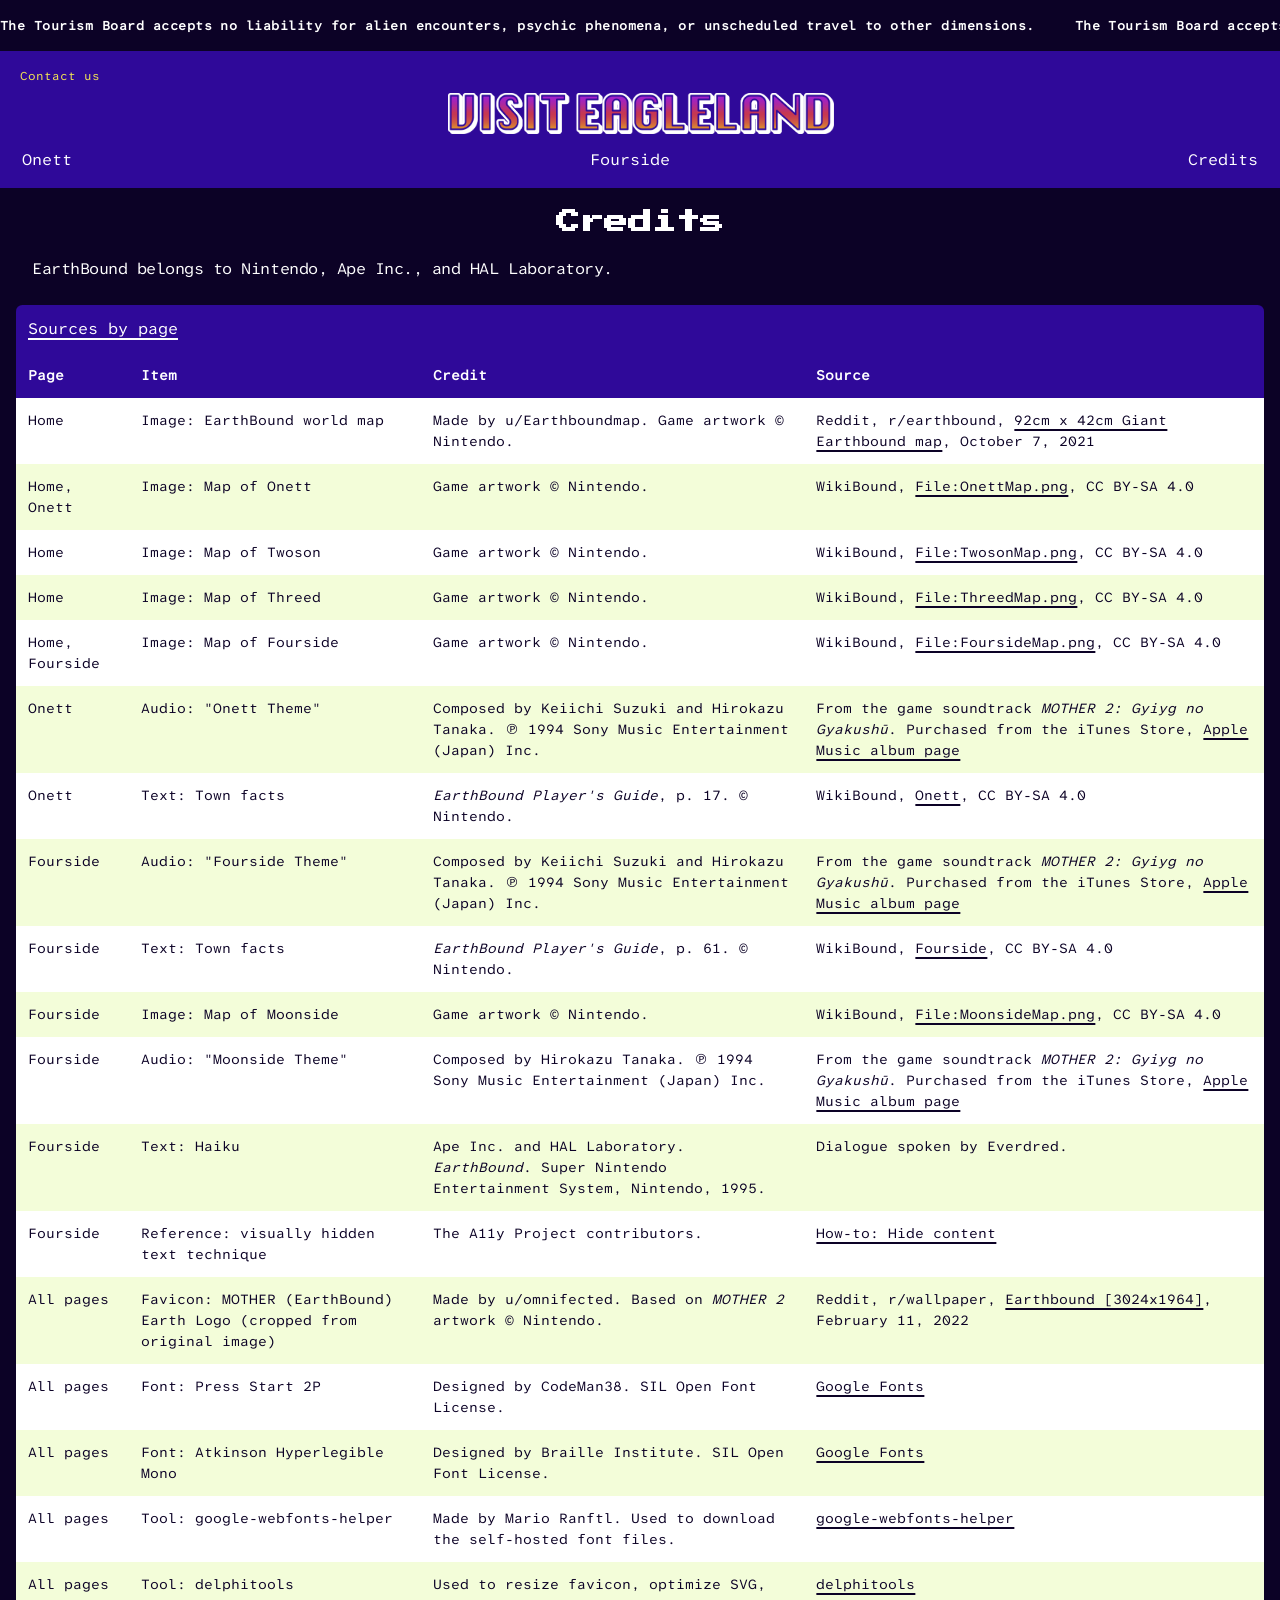
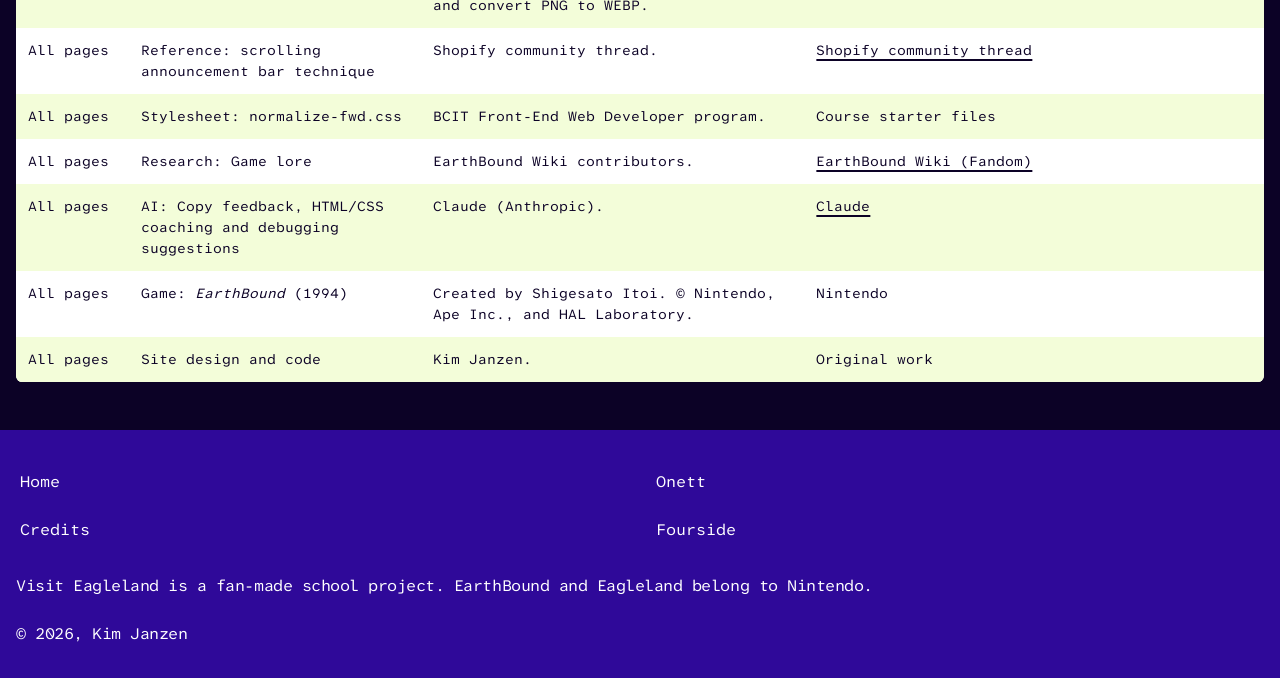
==== credits.html @ 7d956989 "fixed accessibility issues on fourside page" ====
<!doctype html>
<html lang="en">
  <head>
    <meta charset="UTF-8" />
    <meta name="viewport" content="width=device-width, initial-scale=1.0" />
    <title>Credits | Visit Eagleland</title>
    <meta
      name="description"
      content="The images, music, fonts, and AI editing help behind Visit Eagleland, listed by page."
    />
    <link rel="stylesheet" href="styles/normalize-fwd.css" />
    <link rel="stylesheet" href="styles/styles.css" />
    <link
      rel="icon"
      type="image/png"
      sizes="16x16"
      href="images/favicon-16x16.png"
    />
    <link
      rel="icon"
      type="image/png"
      sizes="32x32"
      href="images/favicon-32x32.png"
    />
    <link
      rel="apple-touch-icon"
      sizes="180x180"
      href="images/favicon-180x180.png"
    />
    <link
      rel="icon"
      type="image/png"
      sizes="192x192"
      href="images/favicon-192x192.png"
    />
  </head>

  <body>
    <a class="skip-link" href="#main-content">Skip to main content</a>
    <header>
      <div
        class="announcement-bar"
        tabindex="0"
        role="region"
        aria-label="Announcement"
      >
        <div class="announcement-track">
          <span>
            The Tourism Board accepts no liability for alien encounters, psychic
            phenomena, or unscheduled travel to other dimensions. </span
          ><span aria-hidden="true">
            The Tourism Board accepts no liability for alien encounters, psychic
            phenomena, or unscheduled travel to other dimensions.
          </span>
        </div>
      </div>

      <nav class="header-nav" aria-label="Main">
        <div class="contact-link">
          <a href="index.html#contact-us">Contact us</a>
        </div>

        <a href="index.html" class="site-name"
          ><img src="images/eagleland-logo.png" alt="Visit Eagleland home" />
        </a>

        <ul>
          <li class="menu-item"><a href="onett.html">Onett</a></li>
          <li class="menu-item"><a href="fourside.html">Fourside</a></li>
          <li class="menu-item">
            <a href="credits.html" aria-current="page">Credits</a>
          </li>
        </ul>
      </nav>
    </header>

    <main id="main-content">
      <section>
        <h1>Credits</h1>
        <p>EarthBound belongs to Nintendo, Ape Inc., and HAL Laboratory.</p>
      </section>

      <section>
        <div
          class="table-scroll"
          tabindex="0"
          role="region"
          aria-label="Credits table"
        >
          <table>
            <caption>
              Sources by page
            </caption>
            <thead>
              <tr>
                <th scope="col">Page</th>
                <th scope="col">Item</th>
                <th scope="col">Credit</th>
                <th scope="col">Source</th>
              </tr>
            </thead>
            <tbody>
              <!-- EarthBound world map -->
              <tr>
                <td>Home</td>
                <td>Image: EarthBound world map</td>
                <td>Made by u/Earthboundmap. Game artwork © Nintendo.</td>
                <td>
                  Reddit, r/earthbound,
                  <a
                    href="https://www.reddit.com/r/earthbound/comments/q3oo86/92cm_x_42cm_giant_earthbound_map/"
                    >92cm x 42cm Giant Earthbound map</a
                  >, October 7, 2021
                </td>
              </tr>
              <!-- Map of Onett -->
              <tr>
                <td>Home, Onett</td>
                <td>Image: Map of Onett</td>
                <td>Game artwork © Nintendo.</td>
                <td>
                  WikiBound,
                  <a href="https://cdn.wikibound.info/f/f8/OnettMap.png"
                    >File:OnettMap.png</a
                  >, CC BY-SA 4.0
                </td>
              </tr>
              <!-- Map of Twoson -->
              <tr>
                <td>Home</td>
                <td>Image: Map of Twoson</td>
                <td>Game artwork © Nintendo.</td>
                <td>
                  WikiBound,
                  <a href="https://cdn.wikibound.info/4/47/TwosonMap.png"
                    >File:TwosonMap.png</a
                  >, CC BY-SA 4.0
                </td>
              </tr>
              <!-- Map of Threed -->
              <tr>
                <td>Home</td>
                <td>Image: Map of Threed</td>
                <td>Game artwork © Nintendo.</td>
                <td>
                  WikiBound,
                  <a href="https://cdn.wikibound.info/f/fb/ThreedMap.png"
                    >File:ThreedMap.png</a
                  >, CC BY-SA 4.0
                </td>
              </tr>
              <!-- Map of Fourside -->
              <tr>
                <td>Home, Fourside</td>
                <td>Image: Map of Fourside</td>
                <td>Game artwork © Nintendo.</td>
                <td>
                  WikiBound,
                  <a href="https://cdn.wikibound.info/e/e0/FoursideMap.png"
                    >File:FoursideMap.png</a
                  >, CC BY-SA 4.0
                </td>
              </tr>
              <!-- Onett Theme -->
              <tr>
                <td>Onett</td>
                <td>Audio: "Onett Theme"</td>
                <td>
                  Composed by Keiichi Suzuki and Hirokazu Tanaka. ℗ 1994 Sony
                  Music Entertainment (Japan) Inc.
                </td>
                <td>
                  From the game soundtrack
                  <cite>MOTHER 2: Gyiyg no Gyakushū</cite>. Purchased from the
                  iTunes Store,
                  <a
                    href="https://music.apple.com/ca/album/mother2-%E3%82%AE%E3%83%BC%E3%82%B0%E3%81%AE%E9%80%86%E8%A5%B2/1536706805"
                  >
                    Apple Music album page</a
                  >
                </td>
              </tr>
              <!-- Onett Town Facts -->
              <tr>
                <td>Onett</td>
                <td>Text: Town facts</td>
                <td>
                  <cite>EarthBound Player's Guide</cite>, p. 17. © Nintendo.
                </td>
                <td>
                  WikiBound,
                  <a href="https://wikibound.info/wiki/Onett">Onett</a>, CC
                  BY-SA 4.0
                </td>
              </tr>
              <!-- Fourside Theme -->
              <tr>
                <td>Fourside</td>
                <td>Audio: "Fourside Theme"</td>
                <td>
                  Composed by Keiichi Suzuki and Hirokazu Tanaka. ℗ 1994 Sony
                  Music Entertainment (Japan) Inc.
                </td>
                <td>
                  From the game soundtrack
                  <cite>MOTHER 2: Gyiyg no Gyakushū</cite>. Purchased from the
                  iTunes Store,
                  <a
                    href="https://music.apple.com/ca/album/mother2-%E3%82%AE%E3%83%BC%E3%82%B0%E3%81%AE%E9%80%86%E8%A5%B2/1536706805"
                  >
                    Apple Music album page</a
                  >
                </td>
              </tr>
              <!-- Fourside Town Facts -->
              <tr>
                <td>Fourside</td>
                <td>Text: Town facts</td>
                <td>
                  <cite>EarthBound Player's Guide</cite>, p. 61. © Nintendo.
                </td>
                <td>
                  WikiBound,
                  <a href="https://wikibound.info/wiki/Fourside">Fourside</a>,
                  CC BY-SA 4.0
                </td>
              </tr>
              <!-- Map of Moonside -->
              <tr>
                <td>Fourside</td>
                <td>Image: Map of Moonside</td>
                <td>Game artwork © Nintendo.</td>
                <td>
                  WikiBound,
                  <a href="https://cdn.wikibound.info/e/e0/MoonsideMap.png"
                    >File:MoonsideMap.png</a
                  >, CC BY-SA 4.0
                </td>
              </tr>
              <!-- Moonside Theme -->
              <tr>
                <td>Fourside</td>
                <td>Audio: "Moonside Theme"</td>
                <td>
                  Composed by Hirokazu Tanaka. ℗ 1994 Sony Music Entertainment
                  (Japan) Inc.
                </td>
                <td>
                  From the game soundtrack
                  <cite>MOTHER 2: Gyiyg no Gyakushū</cite>. Purchased from the
                  iTunes Store,
                  <a
                    href="https://music.apple.com/ca/album/mother2-%E3%82%AE%E3%83%BC%E3%82%B0%E3%81%AE%E9%80%86%E8%A5%B2/1536706805"
                  >
                    Apple Music album page</a
                  >
                </td>
              </tr>
              <!-- Haiku -->
              <tr>
                <td>Fourside</td>
                <td>Text: Haiku</td>
                <td>
                  Ape Inc. and HAL Laboratory. <cite>EarthBound</cite>. Super
                  Nintendo Entertainment System, Nintendo, 1995.
                </td>
                <td>Dialogue spoken by Everdred.</td>
              </tr>
              <!-- .visually-hidden rule  -->
              <tr>
                <td>Fourside</td>
                <td>Reference: visually hidden text technique</td>
                <td>The A11y Project contributors.</td>
                <td>
                  <a
                    href="https://www.a11yproject.com/posts/how-to-hide-content/"
                    >How-to: Hide content</a
                  >
                </td>
              </tr>
              <!-- Favicon -->
              <tr>
                <td>All pages</td>
                <td>
                  Favicon: MOTHER (EarthBound) Earth Logo (cropped from original
                  image)
                </td>
                <td>
                  Made by u/omnifected. Based on <cite>MOTHER 2</cite> artwork ©
                  Nintendo.
                </td>
                <td>
                  Reddit, r/wallpaper,
                  <a
                    href="https://www.reddit.com/r/wallpaper/comments/sqbk23/earthbound_30241964/"
                    >Earthbound [3024x1964]</a
                  >, February 11, 2022
                </td>
              </tr>
              <!-- Press Start 2P -->
              <tr>
                <td>All pages</td>
                <td>Font: Press Start 2P</td>
                <td>Designed by CodeMan38. SIL Open Font License.</td>
                <td>
                  <a href="https://fonts.google.com/specimen/Press+Start+2P"
                    >Google Fonts</a
                  >
                </td>
              </tr>

              <!-- Atkinson Hyperlegible Mono -->
              <tr>
                <td>All pages</td>
                <td>Font: Atkinson Hyperlegible Mono</td>
                <td>Designed by Braille Institute. SIL Open Font License.</td>
                <td>
                  <a
                    href="https://fonts.google.com/specimen/Atkinson+Hyperlegible+Mono"
                    >Google Fonts</a
                  >
                </td>
              </tr>
              <!-- Google Webfonts Helper -->
              <tr>
                <td>All pages</td>
                <td>Tool: google-webfonts-helper</td>
                <td>
                  Made by Mario Ranftl. Used to download the self-hosted font
                  files.
                </td>
                <td>
                  <a href="https://gwfh.mranftl.com/fonts"
                    >google-webfonts-helper</a
                  >
                </td>
              </tr>
              <!-- Delphi Tools -->
              <tr>
                <td>All pages</td>
                <td>Tool: delphitools</td>
                <td>
                  Used to resize favicon, optimize SVG, and convert PNG to WEBP.
                </td>
                <td>
                  <a href="https://delphi.tools/">delphitools</a>
                </td>
              </tr>
              <!-- Marquee Reference -->
              <tr>
                <td>All pages</td>
                <td>Reference: scrolling announcement bar technique</td>
                <td>Shopify community thread.</td>
                <td>
                  <a
                    href="https://community.shopify.com/t/marquee-at-the-announcement-bar/556851/5"
                    >Shopify community thread</a
                  >
                </td>
              </tr>
              <!-- normalize-fwd -->
              <tr>
                <td>All pages</td>
                <td>Stylesheet: normalize-fwd.css</td>
                <td>BCIT Front-End Web Developer program.</td>
                <td>Course starter files</td>
              </tr>
              <!-- Game Lore -->
              <tr>
                <td>All pages</td>
                <td>Research: Game lore</td>
                <td>EarthBound Wiki contributors.</td>
                <td>
                  <a href="https://earthbound.fandom.com/wiki/EarthBound_Wiki"
                    >EarthBound Wiki (Fandom)</a
                  >
                </td>
              </tr>
              <!-- Claude -->
              <tr>
                <td>All pages</td>
                <td>
                  AI: Copy feedback, HTML/CSS coaching and debugging suggestions
                </td>
                <td>Claude (Anthropic).</td>
                <td>
                  <a href="https://claude.com/">Claude</a>
                </td>
              </tr>
              <!-- Original Game -->
              <tr>
                <td>All pages</td>
                <td>Game: <cite>EarthBound</cite> (1994)</td>
                <td>
                  Created by Shigesato Itoi. © Nintendo, Ape Inc., and HAL
                  Laboratory.
                </td>
                <td>Nintendo</td>
              </tr>
              <!-- design/code -->
              <tr>
                <td>All pages</td>
                <td>Site design and code</td>
                <td>Kim Janzen.</td>
                <td>Original work</td>
              </tr>
            </tbody>
          </table>
        </div>
      </section>
    </main>

    <footer>
      <div class="footer-container">
        <nav class="footer-nav" aria-label="Footer">
          <ul>
            <li class="menu-item"><a href="index.html">Home</a></li>
            <li class="menu-item"><a href="onett.html">Onett</a></li>
            <li class="menu-item"><a href="credits.html">Credits</a></li>
            <li class="menu-item"><a href="fourside.html">Fourside</a></li>
          </ul>
        </nav>
        <p>
          Visit Eagleland is a fan-made school project. EarthBound and Eagleland
          belong to Nintendo.
        </p>
        <p class="copyright">&copy; 2026, Kim Janzen</p>
      </div>
    </footer>
  </body>
</html>
---- styles/styles.css ----
/* #region TYPOGRAPHY */
@font-face {
  font-display: swap;
  font-family: "Atkinson Hyperlegible Mono";
  font-style: normal;
  font-weight: 400;
  src: url("../fonts/atkinson-hyperlegible-mono-v8-latin-regular.woff2")
    format("woff2");
}

@font-face {
  font-display: swap;
  font-family: "Press Start 2P";
  font-style: normal;
  font-weight: 400;
  src: url("../fonts/press-start-2p-v16-latin-regular.woff2") format("woff2");
}

.visually-hidden {
  position: absolute;
  width: 1px;
  height: 1px;
  padding: 0;
  margin: -1px;
  overflow: hidden;
  clip-path: inset(50%);
  white-space: nowrap;
  border: 0;
}

main {
  background-color: #0c0226;
}

body {
  font-family: "Atkinson Hyperlegible Mono";
  font-size: 1rem;
  font-weight: 400;
  line-height: 1.5;
  color: #ffffff;
  background-color: #0c0226;
}

h1,
h2,
h3,
h4,
h5,
h6 {
  font-family: "Press Start 2P";
  text-align: center;
  word-spacing: -0.5em;
}

h1 {
  font-size: 1.5rem;
}

h2 {
  font-size: 1.25rem;
  padding-top: 3rem;
}

h3 {
  font-size: 1rem;
}

p {
  letter-spacing: -0.03rem;
  margin: 0 2rem 1rem;
}

.subheading {
  font-size: 1.25rem;
  font-weight: 700;
}
/* #endregion */

/* #region LINKS */
.skip-link {
  position: absolute;
  top: 0;
  left: 0;
  transform: translateY(-100%);
  z-index: 10;
}

.skip-link:focus {
  transform: translateY(0);
}
a {
  color: #ffffff;
  text-decoration: underline;
  text-decoration-thickness: 0.125rem;
  text-underline-offset: 0.25rem;
}

a:hover,
a:focus-visible {
  color: #f5ea53;
}

a:focus-visible {
  outline: 0.125rem solid currentColor;
  outline-offset: 0.125rem;
}

.button {
  display: block;
  width: fit-content;
  margin-inline: auto;
  padding: 0.25rem 0.5rem;
  color: #ffffff;
  background-color: #c63753;
  font-weight: 700;
  border: 0.125rem solid transparent;
  border-radius: 0.4rem;
  text-decoration: none;
  margin-bottom: 1rem;
}

.button:hover,
.button:focus-visible {
  color: #ffffff;
  background-color: #0c0226;
  border-color: #ffffff;
  outline-offset: 0.125rem;
}

.button:active {
  background-color: transparent;
  color: #ffffff;
  transform: translateY(0.125rem);
}

.secondary {
  background-color: transparent;
  border: 0.125rem solid #0c0226;
  color: #0c0226;
}

.secondary-false {
  font-weight: 700;
  text-align: center;
  margin-top: auto;
  color: #0c0226;
}

.tertiary {
  background-color: transparent;
  color: #ffffff;
  text-decoration: underline;
  text-decoration-thickness: 0.125rem;
  text-underline-offset: 0.25rem;
  margin-top: 0;
}

.tertiary:hover,
.tertiary:focus-visible {
  border-color: #ffffff;
  background-color: #ffffff;
  color: #0c0226;
}

.menu-item a {
  display: block;
  color: #ffffff;
  font-weight: 400;
  padding: 0 0.25rem;
  padding-block: 0.5rem;
  text-decoration: none;
}

.menu-item a:hover,
.menu-item a:focus-visible {
  text-decoration: underline;
  text-decoration-thickness: 0.125rem;
  text-underline-offset: 0.25rem;
}

.contact-link a {
  display: block;
  color: #f5ea53;
  font-size: 0.75rem;
  padding-left: 1.25rem;
  padding-block: 0.5rem;
  text-decoration: none;
}

.contact-link a:hover {
  text-decoration: underline;
  text-decoration-thickness: 0.125rem;
  text-underline-offset: 0.25rem;
}

.map-link {
  display: block;
  width: 100%;
}

/* #endregion */

/* --------------- ELEMENTS --------------- */

/* #region TEXT WINDOW */
.window {
  color: #ffffff;
  background-color: #0c0226;
  padding: 0.25rem 0;
  box-shadow:
    0 0 0.05rem 0.2rem #c63753 inset,
    0 0 0.05rem 0.5rem #ffffff inset,
    0 0 0.25rem 0.75rem #c63753 inset;
  border-radius: 0.8rem;
  outline: 0.125rem solid #0c0226;
  margin: 1.5rem 1rem;
}

.window p::before {
  content: "• " / "";
  font-size: 1.25rem;
}

.window p {
  padding-left: 1rem;
  text-indent: -1.5rem;
  padding-bottom: 0.5rem;
}

.window .button {
  width: auto;
  margin-inline: 1.5rem;
  text-align: center;
}

.window audio {
  display: block;
  width: calc(100% - 3rem);
  margin: 1rem 1.5rem;
}

.window h2 {
  padding: 1rem;
}
/* #endregion */

/* #region ANNOUNCEMENT BAR */
.announcement-bar {
  width: 100%;
  overflow: hidden;
  background-color: #0c0226;
  padding: 1rem 0;
}

.announcement-track {
  display: flex;
  align-items: center;
  width: max-content;
  animation: scroll-left 20s linear infinite;
}

.announcement-track span {
  white-space: nowrap;
  padding-right: 2.5rem;
  font-size: 0.8rem;
  font-weight: 700;
  letter-spacing: 0.03rem;
  color: #ffffff;
}

.announcement-bar:focus .announcement-track,
.announcement-bar .announcement-track:hover {
  animation-play-state: paused;
}

@keyframes scroll-left {
  from {
    transform: translateX(0);
  }
  to {
    transform: translateX(-50%);
  }
}

@media (prefers-reduced-motion: reduce) {
  .announcement-track {
    animation: none;
    overflow-x: auto;
  }
}
/* #endregion */

/* ---------------  HOME PAGE LAYOUT ---------------  */

/* #region HEADER */
.header-nav {
  padding: 0.5rem 0;
  background-color: #2f0999;
}

.header-nav ul {
  display: grid;
  grid-template-columns: repeat(3, auto);
  list-style: none;
  margin: 0;
  padding: 0.5rem 1.125rem 0;
  justify-content: space-between;
  /* background-color: #2f0999; */
}

.site-name {
  display: block;
  max-width: clamp(17.5rem, 30vw, 50vw);
  margin-inline: auto;
  margin-bottom: 0;
}

.site-name img {
  display: block;
  width: 100%;
  filter: drop-shadow(0.125rem 0.125rem 0);
}
/* #endregion */

/* #region HERO SECTION */
.hero-section {
  display: grid;
}

.hero-img {
  width: 100%;
  height: 40rem;
  object-fit: cover;
  object-position: left;
}

.hero-section > .window {
  position: absolute;
  justify-self: center;
  align-self: center;
  max-width: 37.5rem;
  margin: 1rem 1.5rem;
}
/* #endregion */

/* #region TOWN CARDS */
.town-cards article {
  display: flex;
  flex-direction: column;
  margin: 1.5rem 1rem;
  border-radius: 0.8rem;
  overflow: hidden;
  color: #0c0226;
  background-color: #ffffff;
}

.town-cards article > p {
  margin: 0 1rem;
  padding-bottom: 1rem;
}

.town-map {
  max-height: 10rem;
  width: auto;
  object-fit: cover;
}
/* #endregion */

/* #region CONTACT FORM */

.contact-section {
  padding-inline: 1rem;
}

form {
  max-width: 46.25rem;
  border: 0.125rem solid #ffffff;
  border-radius: 0.8rem;
  padding: 1rem;
  margin: 1.5rem auto 2.5rem;
}

form > p,
.form-field > p {
  margin: 0;
  padding-top: 0.25rem;
  margin-bottom: 0.5rem;
}

.form-field {
  display: flex;
  flex-direction: column;
  gap: 0.25rem;
  padding: 0.5rem 0;
}

.form-field input,
.form-field textarea {
  line-height: 1.5;
  font-size: 0.875rem;
  padding: 0.25rem;
}

.form-button {
  margin-top: 1rem;
  cursor: pointer;
}

.contact-section > .window {
  margin: 1rem;
  padding: 0.75rem 0 0.5rem 0;
}

.signature p:last-of-type {
  display: flex;
  justify-content: space-between;
  padding-left: 0;
  text-indent: 0;
  align-items: baseline;
  margin-left: 1.5rem;
}
/* #endregion */

/* #region Footer */
.footer-container {
  display: grid;
  grid-template-columns: 1fr;
  row-gap: 1.5rem;
  background-color: #2f0999;
  color: #ffffff;
  align-items: baseline;
  padding: 2rem 1rem;
  margin-top: 3rem;
}

.footer-container p {
  margin: 0;
}

.footer-nav ul {
  display: grid;
  grid-template-columns: 1fr 1fr;
  gap: 0.5rem 1.5rem;
  margin: 0;
  list-style: none;
  padding-left: 0;
}

.copyright {
  margin-bottom: 0;
}
/* #endregion */

.town-banner {
  margin: 0;
}

.town-banner figcaption {
  font-size: 0.75rem;
  margin: 0.25rem 1.25rem 1.75rem;
}

.town-banner-img {
  display: block;
  width: 100%;
  height: 16rem;
  object-fit: cover;
  object-position: bottom;
}

.town-facts {
  display: block;
  font-size: 0.875rem;
}

.town-facts p {
  margin-bottom: 0.25rem;
}

.town-facts p:last-of-type {
  margin-bottom: 1.5rem;
}

.town-facts p::before {
  content: "• " / "";
  font-size: 1.25rem;
}

.know-before h2 {
  margin: 1.25rem;
}

.know-before ul {
  padding-left: 2.75rem;
  margin-inline: 0;
  margin-right: 1.25rem;
}

.know-before li {
  padding-bottom: 1rem;
}

.resident-review blockquote {
  font-style: italic;
  border-left: 0.125rem solid #ffffff;
  padding-left: 1.25rem;
  margin-right: 1.5rem;
}

.resident-review blockquote p {
  margin: 0;
}

.resident-review figure {
  margin: 2.5rem 1.5rem 4rem 0;
}

.resident-review figcaption {
  margin: 0.75rem 1.25rem 2rem 0;
  text-align: right;
}

.next-stop div {
  padding-block: 1.5rem;
}

.next-stop h2 {
  margin: 0;
}

.next-stop p:last-of-type {
  padding-top: 0.75rem;
  margin-bottom: 0;
}

.teleport {
  margin: 1.25rem;
}

.teleport div > * {
  margin: 0;
}

.teleport div {
  display: flex;
  align-items: center;
  justify-content: center;
  gap: 1rem;
}

.teleport summary {
  padding: 1.25rem;
  font-size: 1.125rem;
}

/* #region MOONSIDE STYLES */

.moonside {
  display: none;
}

body:has(#moonside:target) .moonside {
  display: block;
}

body:has(#moonside:target) .fourside {
  display: none;
}
body:has(#moonside:target),
body:has(#moonside:target) :is(main, .window, .header-nav, .footer-container) {
  background-color: black;
}

body:has(#moonside:target) .announcement-bar span {
  color: black;
}

body:has(#moonside:target) .header-nav {
  border-bottom: 0.125rem solid #f5ea53;
}

body:has(#moonside:target) .footer-container {
  border-top: 0.125rem solid #f5ea53;
}

body:has(#moonside:target) :is(.header-nav a:hover, .footer-nav a:hover) {
  color: #f5ea53;
}

body:has(#moonside:target) h2 {
  color: #00c644;
}

body:has(#moonside:target) .window {
  box-shadow:
    0 0 0.05rem 0.2rem #00c644 inset,
    0 0 0.05rem 0.5rem #ffffff inset,
    0 0 0.25rem 0.75rem #00c644 inset;
}

body:has(#moonside:target) .announcement-bar {
  background-color: #f51958;
}

body:has(#moonside:target) .header-nav a {
  color: #f51958;
}

body:has(#moonside:target) .site-name {
  filter: invert(1);
}
/* #endregion */

.table-scroll {
  border-radius: 0.4rem;
  overflow-x: auto;
  margin: 1.5rem 1rem;
}

table {
  width: 100%;
  min-width: 40rem;
  border-collapse: collapse;
  background-color: #ffffff;
  color: #0c0226;
}

td > a {
  color: #0c0226;
}

td > a:hover,
td > a:focus-visible {
  color: #c63753;
}

th,
caption {
  background-color: #2f0999;
  color: #ffffff;
}

th,
td,
caption {
  padding: 0.75rem;
  text-align: left;
  vertical-align: top;
  font-size: 0.875rem;
}

caption {
  text-decoration: underline;
  text-decoration-thickness: 0.125rem;
  text-underline-offset: 0.25rem;
  font-size: 1rem;
}

tbody tr:nth-child(even) {
  background-color: #f3fdd9;
}
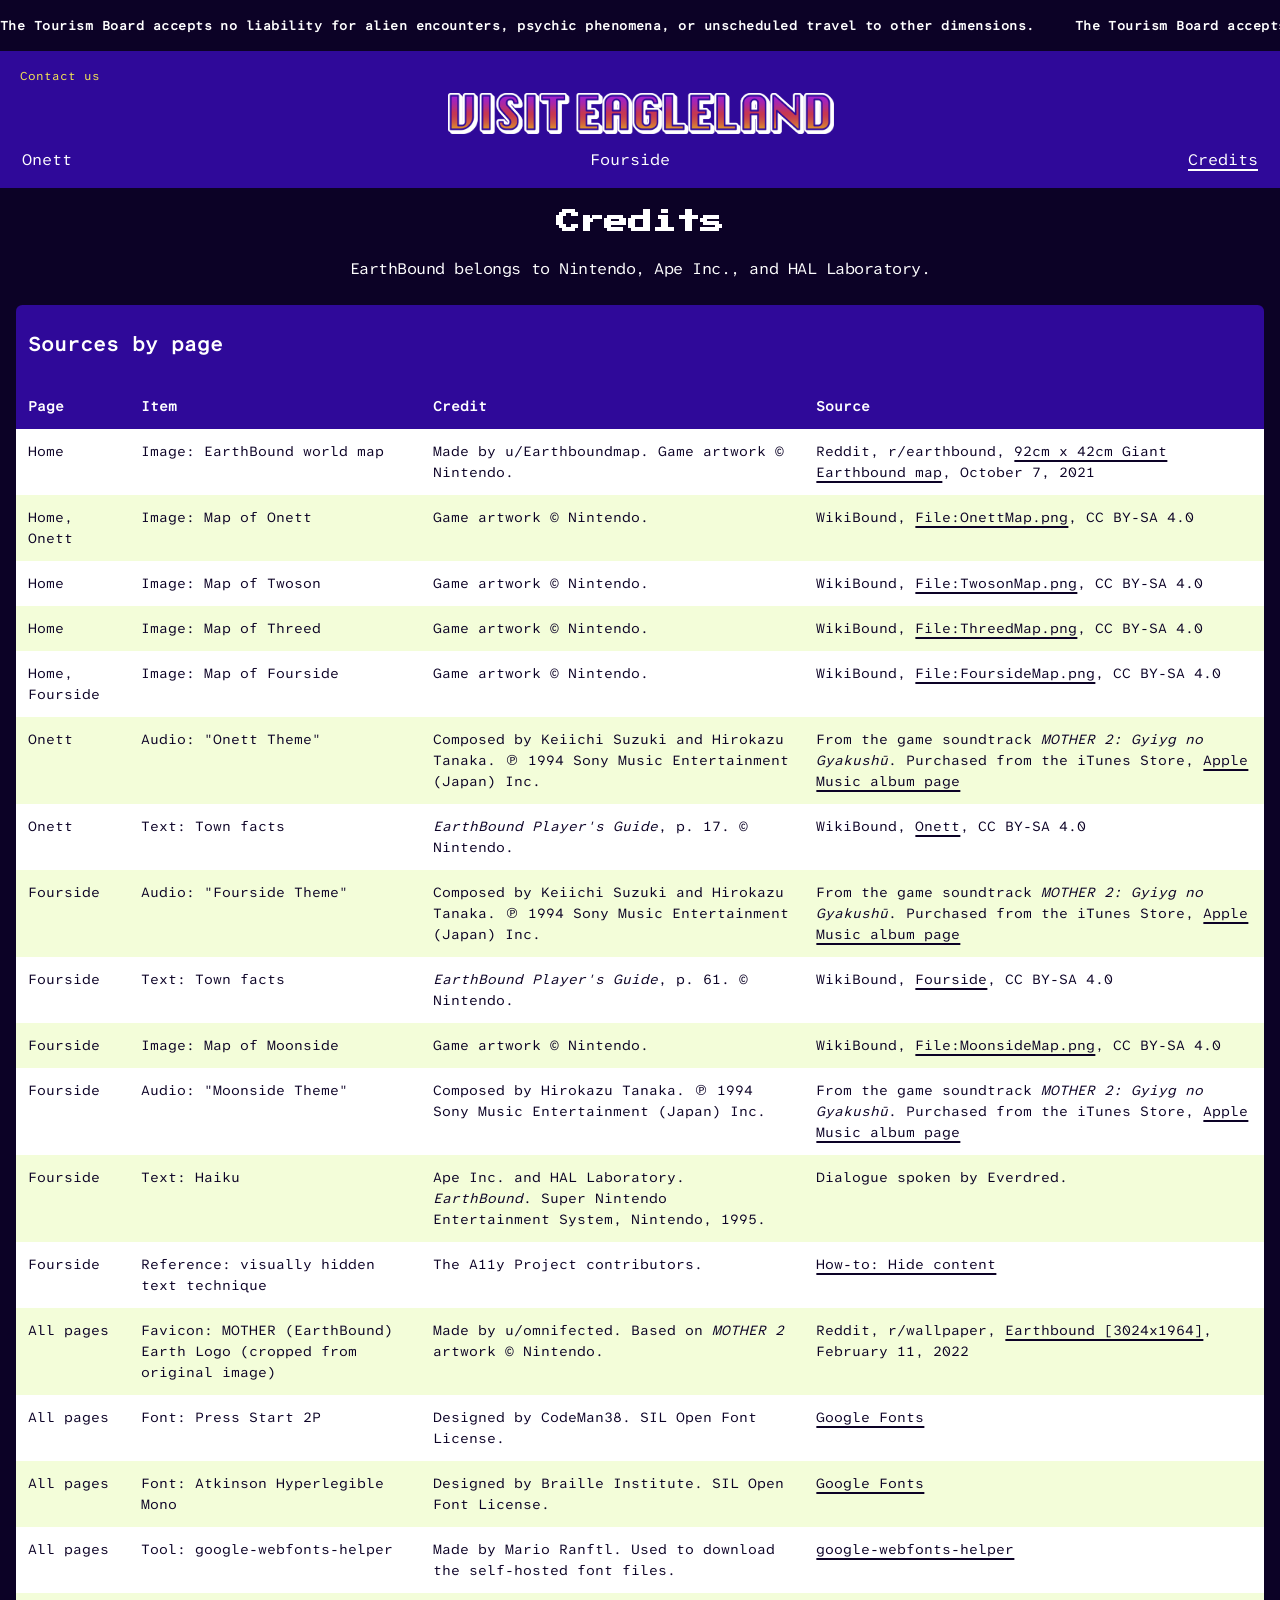
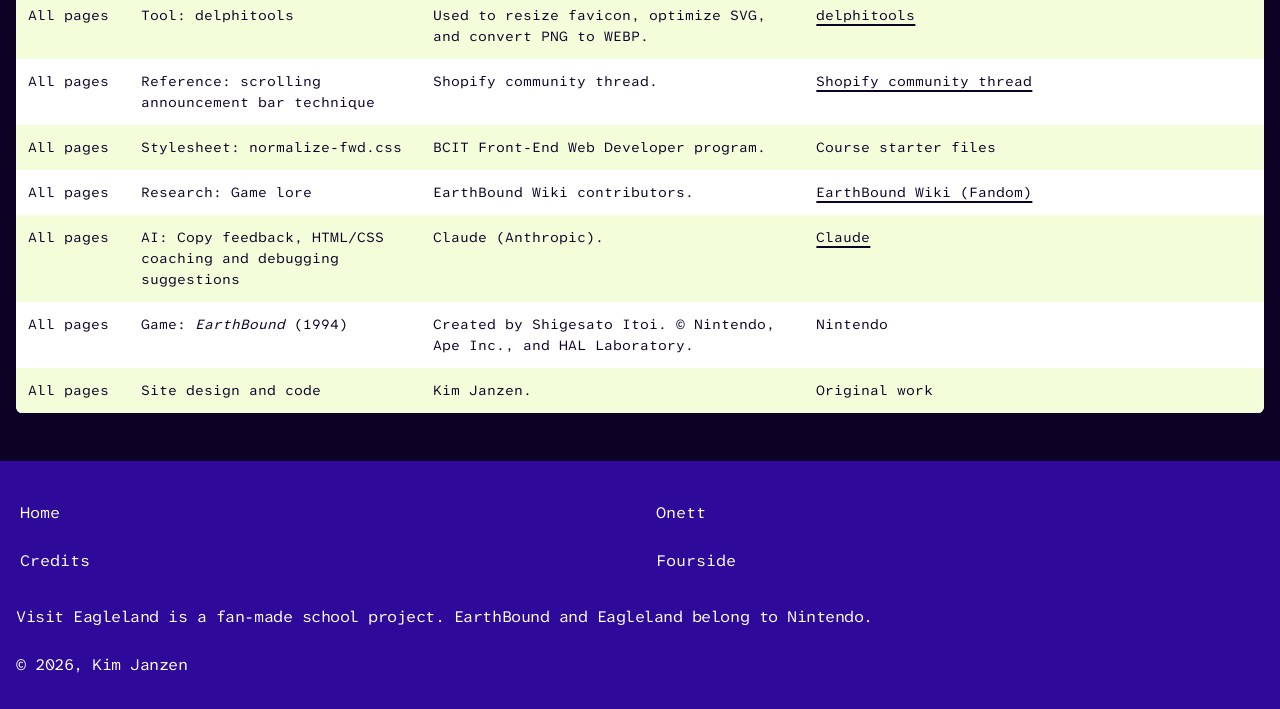
==== commit bf90e5fa: "restructured stylesheet and added clearer section comments" ====
--- a/credits.html
+++ b/credits.html
@@ -75,7 +75,7 @@
     </header>
 
     <main id="main-content">
-      <section>
+      <section class="credits">
         <h1>Credits</h1>
         <p>EarthBound belongs to Nintendo, Ape Inc., and HAL Laboratory.</p>
       </section>
@@ -89,7 +89,7 @@
         >
           <table>
             <caption>
-              Sources by page
+              <h2>Sources by page</h2>
             </caption>
             <thead>
               <tr>
--- a/styles/styles.css
+++ b/styles/styles.css
@@ -1,4 +1,20 @@
-/* #region TYPOGRAPHY */
+/* TABLE OF CONTENTS
+
+1. FONTS
+2. GLOBAL
+3. ELEMENTS
+4. LAYOUT
+5. COMPONENTS
+6. PAGE-SPECIFIC
+7. UTILITIES
+8. MEDIA QUERIES
+
+*/
+
+/* ==========================================================================
+   1. FONTS
+   ========================================================================== */
+
 @font-face {
   font-display: swap;
   font-family: "Atkinson Hyperlegible Mono";
@@ -15,6 +31,667 @@
   font-weight: 400;
   src: url("../fonts/press-start-2p-v16-latin-regular.woff2") format("woff2");
 }
+
+/* ==========================================================================
+   2. GLOBAL
+   ========================================================================== */
+
+main {
+  background-color: #0c0226;
+}
+
+body {
+  font-family: "Atkinson Hyperlegible Mono";
+  font-size: 1rem;
+  font-weight: 400;
+  line-height: 1.5;
+  color: #ffffff;
+  background-color: #0c0226;
+}
+
+/* ==========================================================================
+   3. ELEMENTS
+   ========================================================================== */
+
+/* --- Typography --- */
+h1,
+h2,
+h3,
+h4,
+h5,
+h6 {
+  font-family: "Press Start 2P";
+  text-align: center;
+  word-spacing: -0.5em;
+}
+
+h1 {
+  font-size: 1.5rem;
+}
+
+h2 {
+  font-size: 1.25rem;
+  padding-top: 3rem;
+}
+
+h3 {
+  font-size: 1rem;
+}
+
+p {
+  letter-spacing: -0.03rem;
+  margin: 0 2rem 1rem;
+}
+
+/* --- Links --- */
+a {
+  color: #ffffff;
+  text-decoration: underline;
+  text-decoration-thickness: 0.125rem;
+  text-underline-offset: 0.25rem;
+}
+
+a:hover,
+a:focus-visible {
+  color: #f5ea53;
+}
+
+a:focus-visible {
+  outline: 0.125rem solid currentColor;
+  outline-offset: 0.125rem;
+}
+
+/* --- Tables --- */
+table {
+  width: 100%;
+  min-width: 40rem;
+  border-collapse: collapse;
+  background-color: #ffffff;
+  color: #0c0226;
+}
+
+td > a {
+  color: #0c0226;
+}
+
+td > a:hover,
+td > a:focus-visible {
+  color: #c63753;
+}
+
+th,
+caption {
+  background-color: #2f0999;
+  color: #ffffff;
+}
+
+th,
+td {
+  padding: 0.75rem;
+  text-align: left;
+  vertical-align: top;
+  font-size: 0.875rem;
+}
+
+tbody tr:nth-child(even) {
+  background-color: #f3fdd9;
+}
+
+/* --- Blockquotes --- */
+blockquote {
+  font-style: italic;
+  border-left: 0.125rem solid #ffffff;
+  padding-left: 1.25rem;
+  margin-right: 1.5rem;
+}
+
+blockquote p {
+  margin: 0;
+}
+
+figure {
+  margin: 2.5rem 1.5rem 4rem 0;
+}
+
+figcaption {
+  font-size: 0.875rem;
+  margin: 0.5rem 1.25rem 1.5rem;
+}
+
+/* ==========================================================================
+   4. LAYOUT
+   ========================================================================== */
+
+/* --- Header --- */
+.header-nav {
+  padding: 0.5rem 0;
+  background-color: #2f0999;
+}
+
+.header-nav ul {
+  display: grid;
+  grid-template-columns: repeat(3, auto);
+  list-style: none;
+  margin: 0;
+  padding: 0.5rem 1.125rem 0;
+  justify-content: space-between;
+  /* background-color: #2f0999; */
+}
+
+.site-name {
+  display: block;
+  max-width: clamp(17.5rem, 30vw, 50vw);
+  margin-inline: auto;
+  margin-bottom: 0;
+}
+
+.site-name img {
+  display: block;
+  width: 100%;
+  filter: drop-shadow(0.125rem 0.125rem 0);
+}
+
+.contact-link a {
+  display: block;
+  color: #f5ea53;
+  font-size: 0.75rem;
+  padding-left: 1.25rem;
+  padding-block: 0.5rem;
+  text-decoration: none;
+}
+
+.contact-link a:hover {
+  text-decoration: underline;
+  text-decoration-thickness: 0.125rem;
+  text-underline-offset: 0.25rem;
+}
+
+.menu-item a {
+  display: block;
+  color: #ffffff;
+  font-weight: 400;
+  padding: 0 0.25rem;
+  padding-block: 0.5rem;
+  text-decoration: none;
+}
+
+.menu-item a:hover,
+.menu-item a:focus-visible {
+  text-decoration: underline;
+  text-decoration-thickness: 0.125rem;
+  text-underline-offset: 0.25rem;
+}
+
+.menu-item [aria-current="page"] {
+  text-decoration: underline;
+  text-decoration-thickness: 0.125rem;
+  text-underline-offset: 0.25rem;
+}
+
+/* --- Footer --- */
+.footer-container {
+  display: grid;
+  grid-template-columns: 1fr;
+  row-gap: 1.5rem;
+  background-color: #2f0999;
+  color: #ffffff;
+  align-items: baseline;
+  padding: 2rem 1rem;
+  margin-top: 3rem;
+}
+
+.footer-container p {
+  margin: 0;
+}
+
+.footer-nav ul {
+  display: grid;
+  grid-template-columns: 1fr 1fr;
+  gap: 0.5rem 1.5rem;
+  margin: 0;
+  list-style: none;
+  padding-left: 0;
+}
+
+.copyright {
+  margin-bottom: 0;
+}
+
+/* ==========================================================================
+   5. COMPONENTS
+   ========================================================================== */
+
+/* --- Buttons --- */
+.button {
+  display: block;
+  width: fit-content;
+  margin-inline: auto;
+  padding: 0.25rem 0.5rem;
+  color: #ffffff;
+  background-color: #c63753;
+  font-weight: 700;
+  border: 0.125rem solid transparent;
+  border-radius: 0.4rem;
+  text-decoration: none;
+  margin-bottom: 1rem;
+}
+
+.button:hover,
+.button:focus-visible {
+  color: #ffffff;
+  background-color: #0c0226;
+  border-color: #ffffff;
+  outline-offset: 0.125rem;
+}
+
+.button:active {
+  background-color: transparent;
+  color: #ffffff;
+  transform: translateY(0.125rem);
+}
+
+.secondary {
+  background-color: transparent;
+  border: 0.125rem solid #0c0226;
+  color: #0c0226;
+}
+
+.tertiary {
+  background-color: transparent;
+  color: #ffffff;
+  text-decoration: underline;
+  text-decoration-thickness: 0.125rem;
+  text-underline-offset: 0.25rem;
+  margin-top: 0;
+}
+
+.tertiary:hover,
+.tertiary:focus-visible {
+  background-color: #ffffff;
+  color: #0c0226;
+}
+
+/* --- Announcement bar --- */
+.announcement-bar {
+  width: 100%;
+  overflow: hidden;
+  background-color: #0c0226;
+  padding: 1rem 0;
+}
+
+.announcement-track {
+  display: flex;
+  align-items: center;
+  width: max-content;
+  animation: scroll-left 20s linear infinite;
+}
+
+.announcement-track span {
+  white-space: nowrap;
+  padding-right: 2.5rem;
+  font-size: 0.8rem;
+  font-weight: 700;
+  letter-spacing: 0.03rem;
+  color: #ffffff;
+}
+
+.announcement-bar:focus .announcement-track,
+.announcement-bar .announcement-track:hover {
+  animation-play-state: paused;
+}
+
+@keyframes scroll-left {
+  from {
+    transform: translateX(0);
+  }
+  to {
+    transform: translateX(-50%);
+  }
+}
+
+@media (prefers-reduced-motion: reduce) {
+  .announcement-track {
+    animation: none;
+    overflow-x: auto;
+  }
+}
+
+/* --- Text window--- */
+.window {
+  color: #ffffff;
+  background-color: #0c0226;
+  padding: 0.25rem 0;
+  box-shadow:
+    0 0 0.05rem 0.2rem #c63753 inset,
+    0 0 0.05rem 0.5rem #ffffff inset,
+    0 0 0.25rem 0.75rem #c63753 inset;
+  border-radius: 0.8rem;
+  outline: 0.125rem solid #0c0226;
+  margin: 1.5rem 1rem;
+}
+
+.window p::before {
+  content: "• " / "";
+  font-size: 1.25rem;
+}
+
+.window p {
+  padding-left: 1rem;
+  text-indent: -1.5rem;
+  padding-bottom: 0.5rem;
+}
+
+.window .button {
+  width: auto;
+  margin-inline: 1.5rem;
+  text-align: center;
+}
+
+.window audio {
+  display: block;
+  width: calc(100% - 3rem);
+  margin: 1rem 1.5rem;
+}
+
+.window h2 {
+  padding: 1rem;
+}
+
+.signature p:last-of-type {
+  display: flex;
+  justify-content: space-between;
+  padding-left: 0;
+  text-indent: 0;
+  align-items: baseline;
+  margin-left: 1.5rem;
+}
+
+/* --- Town cards--- */
+.town-cards article {
+  display: flex;
+  flex-direction: column;
+  margin: 1.5rem 1rem;
+  border-radius: 0.8rem;
+  overflow: hidden;
+  color: #0c0226;
+  background-color: #ffffff;
+}
+
+.town-cards article > p {
+  margin: 0 1rem;
+  padding-bottom: 1rem;
+}
+
+.town-map {
+  max-height: 10rem;
+  width: auto;
+  object-fit: cover;
+}
+
+.coming-soon {
+  font-weight: 700;
+  text-align: center;
+  margin-top: auto;
+  color: #0c0226;
+}
+
+/* --- Town banner--- */
+.town-banner {
+  margin: 0;
+}
+
+.town-banner figcaption {
+  font-size: 0.75rem;
+  margin: 0.25rem 1.25rem 1.75rem;
+}
+
+.town-banner-img {
+  display: block;
+  width: 100%;
+  height: 16rem;
+  object-fit: cover;
+  object-position: bottom;
+}
+
+.map-link {
+  display: block;
+  width: 100%;
+}
+
+.sharpen-img {
+  image-rendering: pixelated;
+}
+
+/* --- Town facts--- */
+.town-facts {
+  display: block;
+  font-size: 0.875rem;
+}
+
+.town-facts p {
+  margin-bottom: 0.25rem;
+}
+
+.town-facts p:last-of-type {
+  margin-bottom: 1.5rem;
+}
+
+.town-facts p::before {
+  content: "• " / "";
+  font-size: 1.25rem;
+}
+
+/* --- Contact form --- */
+form {
+  max-width: 46.25rem;
+  border: 0.125rem solid #ffffff;
+  border-radius: 0.8rem;
+  padding: 1rem;
+  margin: 1.5rem auto 2.5rem;
+}
+
+form > p,
+.form-field > p {
+  margin: 0;
+  padding-top: 0.25rem;
+  margin-bottom: 0.5rem;
+}
+
+.form-field {
+  display: flex;
+  flex-direction: column;
+  gap: 0.25rem;
+  padding: 0.5rem 0;
+}
+
+.form-field input,
+.form-field textarea {
+  line-height: 1.5;
+  font-size: 0.875rem;
+  padding: 0.25rem;
+}
+
+.form-button {
+  margin-top: 1rem;
+  cursor: pointer;
+}
+
+/* --- Table scroll--- */
+.table-scroll {
+  border-radius: 0.4rem;
+  overflow-x: auto;
+  margin: 1.5rem 1rem;
+}
+
+.table-scroll:focus-visible {
+  outline: 0.125rem solid currentColor;
+  outline-offset: 0.125rem;
+}
+
+/* --- Teleport --- */
+.teleport {
+  margin: 1.25rem;
+}
+
+.teleport div {
+  display: flex;
+  align-items: center;
+  justify-content: center;
+  gap: 1rem;
+}
+
+.teleport div > * {
+  margin: 0;
+}
+
+.teleport summary {
+  padding: 1.25rem;
+  font-size: 1.125rem;
+}
+
+/* ==========================================================================
+   6. PAGE-SPECIFIC
+   ========================================================================== */
+
+/* --- Home Page --- */
+.hero-section {
+  display: grid;
+}
+
+.hero-img {
+  width: 100%;
+  height: 40rem;
+  object-fit: cover;
+  object-position: left;
+  grid-area: 1 / 1;
+}
+
+.hero-section > .window {
+  grid-area: 1 /1;
+  justify-self: center;
+  align-self: center;
+  max-width: 37.5rem;
+  margin: 1rem 1.5rem;
+}
+
+.contact-section {
+  padding-inline: 1rem;
+}
+
+.contact-section > .window {
+  margin: 1rem;
+  padding: 0.75rem 0 0.5rem 0;
+}
+
+/* --- Town Pages --- */
+.subheading {
+  font-size: 1.25rem;
+  font-weight: 700;
+}
+
+.know-before h2 {
+  margin: 1.25rem;
+}
+
+.know-before ul {
+  padding-left: 2.75rem;
+  margin-inline: 0;
+  margin-right: 1.25rem;
+}
+
+.know-before li {
+  padding-bottom: 1rem;
+}
+
+.resident-review figcaption {
+  margin: 0.75rem 1.25rem 2rem 0;
+  text-align: right;
+}
+
+.next-stop div {
+  padding-block: 1.5rem;
+}
+
+.next-stop h2 {
+  margin: 0;
+}
+
+.next-stop p:last-of-type {
+  padding-top: 0.75rem;
+  margin-bottom: 0;
+}
+
+/* --- Credits --- */
+.credits p {
+  text-align: center;
+}
+
+caption h2 {
+  font-family: "Atkinson Hyperlegible Mono";
+  text-align: left;
+  word-spacing: normal;
+  padding: 0.5rem 0.75rem;
+}
+
+/* --- Moonside --- */
+.moonside {
+  display: none;
+}
+
+body:has(#moonside:target) .moonside {
+  display: block;
+}
+
+body:has(#moonside:target) .fourside {
+  display: none;
+}
+body:has(#moonside:target),
+body:has(#moonside:target) :is(main, .window, .header-nav, .footer-container) {
+  background-color: black;
+}
+
+body:has(#moonside:target) .announcement-bar span {
+  color: black;
+}
+
+body:has(#moonside:target) .header-nav {
+  border-bottom: 0.125rem solid #f5ea53;
+}
+
+body:has(#moonside:target) .footer-container {
+  border-top: 0.125rem solid #f5ea53;
+}
+
+body:has(#moonside:target) :is(.header-nav a:hover, .footer-nav a:hover) {
+  color: #f5ea53;
+}
+
+body:has(#moonside:target) h2 {
+  color: #00c644;
+}
+
+body:has(#moonside:target) .window {
+  box-shadow:
+    0 0 0.05rem 0.2rem #00c644 inset,
+    0 0 0.05rem 0.5rem #ffffff inset,
+    0 0 0.25rem 0.75rem #00c644 inset;
+}
+
+body:has(#moonside:target) .announcement-bar {
+  background-color: #f51958;
+}
+
+body:has(#moonside:target) .header-nav a {
+  color: #f51958;
+}
+
+body:has(#moonside:target) .site-name {
+  filter: invert(1);
+}
+
+/* ==========================================================================
+   7. UTILITIES
+   ========================================================================== */
 
 .visually-hidden {
   position: absolute;
@@ -28,55 +705,6 @@
   border: 0;
 }
 
-main {
-  background-color: #0c0226;
-}
-
-body {
-  font-family: "Atkinson Hyperlegible Mono";
-  font-size: 1rem;
-  font-weight: 400;
-  line-height: 1.5;
-  color: #ffffff;
-  background-color: #0c0226;
-}
-
-h1,
-h2,
-h3,
-h4,
-h5,
-h6 {
-  font-family: "Press Start 2P";
-  text-align: center;
-  word-spacing: -0.5em;
-}
-
-h1 {
-  font-size: 1.5rem;
-}
-
-h2 {
-  font-size: 1.25rem;
-  padding-top: 3rem;
-}
-
-h3 {
-  font-size: 1rem;
-}
-
-p {
-  letter-spacing: -0.03rem;
-  margin: 0 2rem 1rem;
-}
-
-.subheading {
-  font-size: 1.25rem;
-  font-weight: 700;
-}
-/* #endregion */
-
-/* #region LINKS */
 .skip-link {
   position: absolute;
   top: 0;
@@ -88,574 +716,11 @@
 .skip-link:focus {
   transform: translateY(0);
 }
-a {
-  color: #ffffff;
-  text-decoration: underline;
-  text-decoration-thickness: 0.125rem;
-  text-underline-offset: 0.25rem;
-}
-
-a:hover,
-a:focus-visible {
-  color: #f5ea53;
-}
-
-a:focus-visible {
-  outline: 0.125rem solid currentColor;
-  outline-offset: 0.125rem;
-}
-
-.button {
-  display: block;
-  width: fit-content;
-  margin-inline: auto;
-  padding: 0.25rem 0.5rem;
-  color: #ffffff;
-  background-color: #c63753;
-  font-weight: 700;
-  border: 0.125rem solid transparent;
-  border-radius: 0.4rem;
-  text-decoration: none;
-  margin-bottom: 1rem;
-}
-
-.button:hover,
-.button:focus-visible {
-  color: #ffffff;
-  background-color: #0c0226;
-  border-color: #ffffff;
-  outline-offset: 0.125rem;
-}
-
-.button:active {
-  background-color: transparent;
-  color: #ffffff;
-  transform: translateY(0.125rem);
-}
-
-.secondary {
-  background-color: transparent;
-  border: 0.125rem solid #0c0226;
-  color: #0c0226;
-}
-
-.secondary-false {
-  font-weight: 700;
-  text-align: center;
-  margin-top: auto;
-  color: #0c0226;
-}
-
-.tertiary {
-  background-color: transparent;
-  color: #ffffff;
-  text-decoration: underline;
-  text-decoration-thickness: 0.125rem;
-  text-underline-offset: 0.25rem;
-  margin-top: 0;
-}
-
-.tertiary:hover,
-.tertiary:focus-visible {
-  border-color: #ffffff;
-  background-color: #ffffff;
-  color: #0c0226;
-}
-
-.menu-item a {
-  display: block;
-  color: #ffffff;
-  font-weight: 400;
-  padding: 0 0.25rem;
-  padding-block: 0.5rem;
-  text-decoration: none;
-}
-
-.menu-item a:hover,
-.menu-item a:focus-visible {
-  text-decoration: underline;
-  text-decoration-thickness: 0.125rem;
-  text-underline-offset: 0.25rem;
-}
-
-.contact-link a {
-  display: block;
-  color: #f5ea53;
-  font-size: 0.75rem;
-  padding-left: 1.25rem;
-  padding-block: 0.5rem;
-  text-decoration: none;
-}
-
-.contact-link a:hover {
-  text-decoration: underline;
-  text-decoration-thickness: 0.125rem;
-  text-underline-offset: 0.25rem;
-}
-
-.map-link {
-  display: block;
-  width: 100%;
-}
-
-/* #endregion */
-
-/* --------------- ELEMENTS --------------- */
-
-/* #region TEXT WINDOW */
-.window {
-  color: #ffffff;
-  background-color: #0c0226;
-  padding: 0.25rem 0;
-  box-shadow:
-    0 0 0.05rem 0.2rem #c63753 inset,
-    0 0 0.05rem 0.5rem #ffffff inset,
-    0 0 0.25rem 0.75rem #c63753 inset;
-  border-radius: 0.8rem;
-  outline: 0.125rem solid #0c0226;
-  margin: 1.5rem 1rem;
-}
-
-.window p::before {
-  content: "• " / "";
-  font-size: 1.25rem;
-}
-
-.window p {
-  padding-left: 1rem;
-  text-indent: -1.5rem;
-  padding-bottom: 0.5rem;
-}
-
-.window .button {
-  width: auto;
-  margin-inline: 1.5rem;
-  text-align: center;
-}
-
-.window audio {
-  display: block;
-  width: calc(100% - 3rem);
-  margin: 1rem 1.5rem;
-}
-
-.window h2 {
-  padding: 1rem;
-}
-/* #endregion */
-
-/* #region ANNOUNCEMENT BAR */
-.announcement-bar {
-  width: 100%;
-  overflow: hidden;
-  background-color: #0c0226;
-  padding: 1rem 0;
-}
-
-.announcement-track {
-  display: flex;
-  align-items: center;
-  width: max-content;
-  animation: scroll-left 20s linear infinite;
-}
-
-.announcement-track span {
-  white-space: nowrap;
-  padding-right: 2.5rem;
-  font-size: 0.8rem;
-  font-weight: 700;
-  letter-spacing: 0.03rem;
-  color: #ffffff;
-}
-
-.announcement-bar:focus .announcement-track,
-.announcement-bar .announcement-track:hover {
-  animation-play-state: paused;
-}
-
-@keyframes scroll-left {
-  from {
-    transform: translateX(0);
-  }
-  to {
-    transform: translateX(-50%);
-  }
-}
-
-@media (prefers-reduced-motion: reduce) {
-  .announcement-track {
-    animation: none;
-    overflow-x: auto;
-  }
-}
-/* #endregion */
-
-/* ---------------  HOME PAGE LAYOUT ---------------  */
-
-/* #region HEADER */
-.header-nav {
-  padding: 0.5rem 0;
-  background-color: #2f0999;
-}
-
-.header-nav ul {
-  display: grid;
-  grid-template-columns: repeat(3, auto);
-  list-style: none;
-  margin: 0;
-  padding: 0.5rem 1.125rem 0;
-  justify-content: space-between;
-  /* background-color: #2f0999; */
-}
-
-.site-name {
-  display: block;
-  max-width: clamp(17.5rem, 30vw, 50vw);
-  margin-inline: auto;
-  margin-bottom: 0;
-}
-
-.site-name img {
-  display: block;
-  width: 100%;
-  filter: drop-shadow(0.125rem 0.125rem 0);
-}
-/* #endregion */
-
-/* #region HERO SECTION */
-.hero-section {
-  display: grid;
-}
-
-.hero-img {
-  width: 100%;
-  height: 40rem;
-  object-fit: cover;
-  object-position: left;
-}
-
-.hero-section > .window {
-  position: absolute;
-  justify-self: center;
-  align-self: center;
-  max-width: 37.5rem;
-  margin: 1rem 1.5rem;
-}
-/* #endregion */
-
-/* #region TOWN CARDS */
-.town-cards article {
-  display: flex;
-  flex-direction: column;
-  margin: 1.5rem 1rem;
-  border-radius: 0.8rem;
-  overflow: hidden;
-  color: #0c0226;
-  background-color: #ffffff;
-}
-
-.town-cards article > p {
-  margin: 0 1rem;
-  padding-bottom: 1rem;
-}
-
-.town-map {
-  max-height: 10rem;
-  width: auto;
-  object-fit: cover;
-}
-/* #endregion */
-
-/* #region CONTACT FORM */
-
-.contact-section {
-  padding-inline: 1rem;
-}
-
-form {
-  max-width: 46.25rem;
-  border: 0.125rem solid #ffffff;
-  border-radius: 0.8rem;
-  padding: 1rem;
-  margin: 1.5rem auto 2.5rem;
-}
-
-form > p,
-.form-field > p {
-  margin: 0;
-  padding-top: 0.25rem;
-  margin-bottom: 0.5rem;
-}
-
-.form-field {
-  display: flex;
-  flex-direction: column;
-  gap: 0.25rem;
-  padding: 0.5rem 0;
-}
-
-.form-field input,
-.form-field textarea {
-  line-height: 1.5;
-  font-size: 0.875rem;
-  padding: 0.25rem;
-}
-
-.form-button {
-  margin-top: 1rem;
-  cursor: pointer;
-}
-
-.contact-section > .window {
-  margin: 1rem;
-  padding: 0.75rem 0 0.5rem 0;
-}
-
-.signature p:last-of-type {
-  display: flex;
-  justify-content: space-between;
-  padding-left: 0;
-  text-indent: 0;
-  align-items: baseline;
-  margin-left: 1.5rem;
-}
-/* #endregion */
-
-/* #region Footer */
-.footer-container {
-  display: grid;
-  grid-template-columns: 1fr;
-  row-gap: 1.5rem;
-  background-color: #2f0999;
-  color: #ffffff;
-  align-items: baseline;
-  padding: 2rem 1rem;
-  margin-top: 3rem;
-}
-
-.footer-container p {
-  margin: 0;
-}
-
-.footer-nav ul {
-  display: grid;
-  grid-template-columns: 1fr 1fr;
-  gap: 0.5rem 1.5rem;
-  margin: 0;
-  list-style: none;
-  padding-left: 0;
-}
-
-.copyright {
-  margin-bottom: 0;
-}
-/* #endregion */
-
-.town-banner {
-  margin: 0;
-}
-
-.town-banner figcaption {
-  font-size: 0.75rem;
-  margin: 0.25rem 1.25rem 1.75rem;
-}
-
-.town-banner-img {
-  display: block;
-  width: 100%;
-  height: 16rem;
-  object-fit: cover;
-  object-position: bottom;
-}
-
-.town-facts {
-  display: block;
-  font-size: 0.875rem;
-}
-
-.town-facts p {
-  margin-bottom: 0.25rem;
-}
-
-.town-facts p:last-of-type {
-  margin-bottom: 1.5rem;
-}
-
-.town-facts p::before {
-  content: "• " / "";
-  font-size: 1.25rem;
-}
-
-.know-before h2 {
-  margin: 1.25rem;
-}
-
-.know-before ul {
-  padding-left: 2.75rem;
-  margin-inline: 0;
-  margin-right: 1.25rem;
-}
-
-.know-before li {
-  padding-bottom: 1rem;
-}
-
-.resident-review blockquote {
-  font-style: italic;
-  border-left: 0.125rem solid #ffffff;
-  padding-left: 1.25rem;
-  margin-right: 1.5rem;
-}
-
-.resident-review blockquote p {
-  margin: 0;
-}
-
-.resident-review figure {
-  margin: 2.5rem 1.5rem 4rem 0;
-}
-
-.resident-review figcaption {
-  margin: 0.75rem 1.25rem 2rem 0;
-  text-align: right;
-}
-
-.next-stop div {
-  padding-block: 1.5rem;
-}
-
-.next-stop h2 {
-  margin: 0;
-}
-
-.next-stop p:last-of-type {
-  padding-top: 0.75rem;
-  margin-bottom: 0;
-}
-
-.teleport {
-  margin: 1.25rem;
-}
-
-.teleport div > * {
-  margin: 0;
-}
-
-.teleport div {
-  display: flex;
-  align-items: center;
-  justify-content: center;
-  gap: 1rem;
-}
-
-.teleport summary {
-  padding: 1.25rem;
-  font-size: 1.125rem;
-}
-
-/* #region MOONSIDE STYLES */
-
-.moonside {
-  display: none;
-}
-
-body:has(#moonside:target) .moonside {
-  display: block;
-}
-
-body:has(#moonside:target) .fourside {
-  display: none;
-}
-body:has(#moonside:target),
-body:has(#moonside:target) :is(main, .window, .header-nav, .footer-container) {
-  background-color: black;
-}
-
-body:has(#moonside:target) .announcement-bar span {
-  color: black;
-}
-
-body:has(#moonside:target) .header-nav {
-  border-bottom: 0.125rem solid #f5ea53;
-}
-
-body:has(#moonside:target) .footer-container {
-  border-top: 0.125rem solid #f5ea53;
-}
-
-body:has(#moonside:target) :is(.header-nav a:hover, .footer-nav a:hover) {
-  color: #f5ea53;
-}
-
-body:has(#moonside:target) h2 {
-  color: #00c644;
-}
-
-body:has(#moonside:target) .window {
-  box-shadow:
-    0 0 0.05rem 0.2rem #00c644 inset,
-    0 0 0.05rem 0.5rem #ffffff inset,
-    0 0 0.25rem 0.75rem #00c644 inset;
-}
-
-body:has(#moonside:target) .announcement-bar {
-  background-color: #f51958;
-}
-
-body:has(#moonside:target) .header-nav a {
-  color: #f51958;
-}
-
-body:has(#moonside:target) .site-name {
-  filter: invert(1);
-}
-/* #endregion */
-
-.table-scroll {
-  border-radius: 0.4rem;
-  overflow-x: auto;
-  margin: 1.5rem 1rem;
-}
-
-table {
-  width: 100%;
-  min-width: 40rem;
-  border-collapse: collapse;
-  background-color: #ffffff;
-  color: #0c0226;
-}
-
-td > a {
-  color: #0c0226;
-}
-
-td > a:hover,
-td > a:focus-visible {
-  color: #c63753;
-}
-
-th,
-caption {
-  background-color: #2f0999;
-  color: #ffffff;
-}
-
-th,
-td,
-caption {
-  padding: 0.75rem;
-  text-align: left;
-  vertical-align: top;
-  font-size: 0.875rem;
-}
-
-caption {
-  text-decoration: underline;
-  text-decoration-thickness: 0.125rem;
-  text-underline-offset: 0.25rem;
-  font-size: 1rem;
-}
-
-tbody tr:nth-child(even) {
-  background-color: #f3fdd9;
-}
+
+/* ==========================================================================
+   8. MEDIA QUERIES
+   ========================================================================== */
+
+/* --- 48em (tablet) --- */
+
+/* --- 80em (desktop) --- */
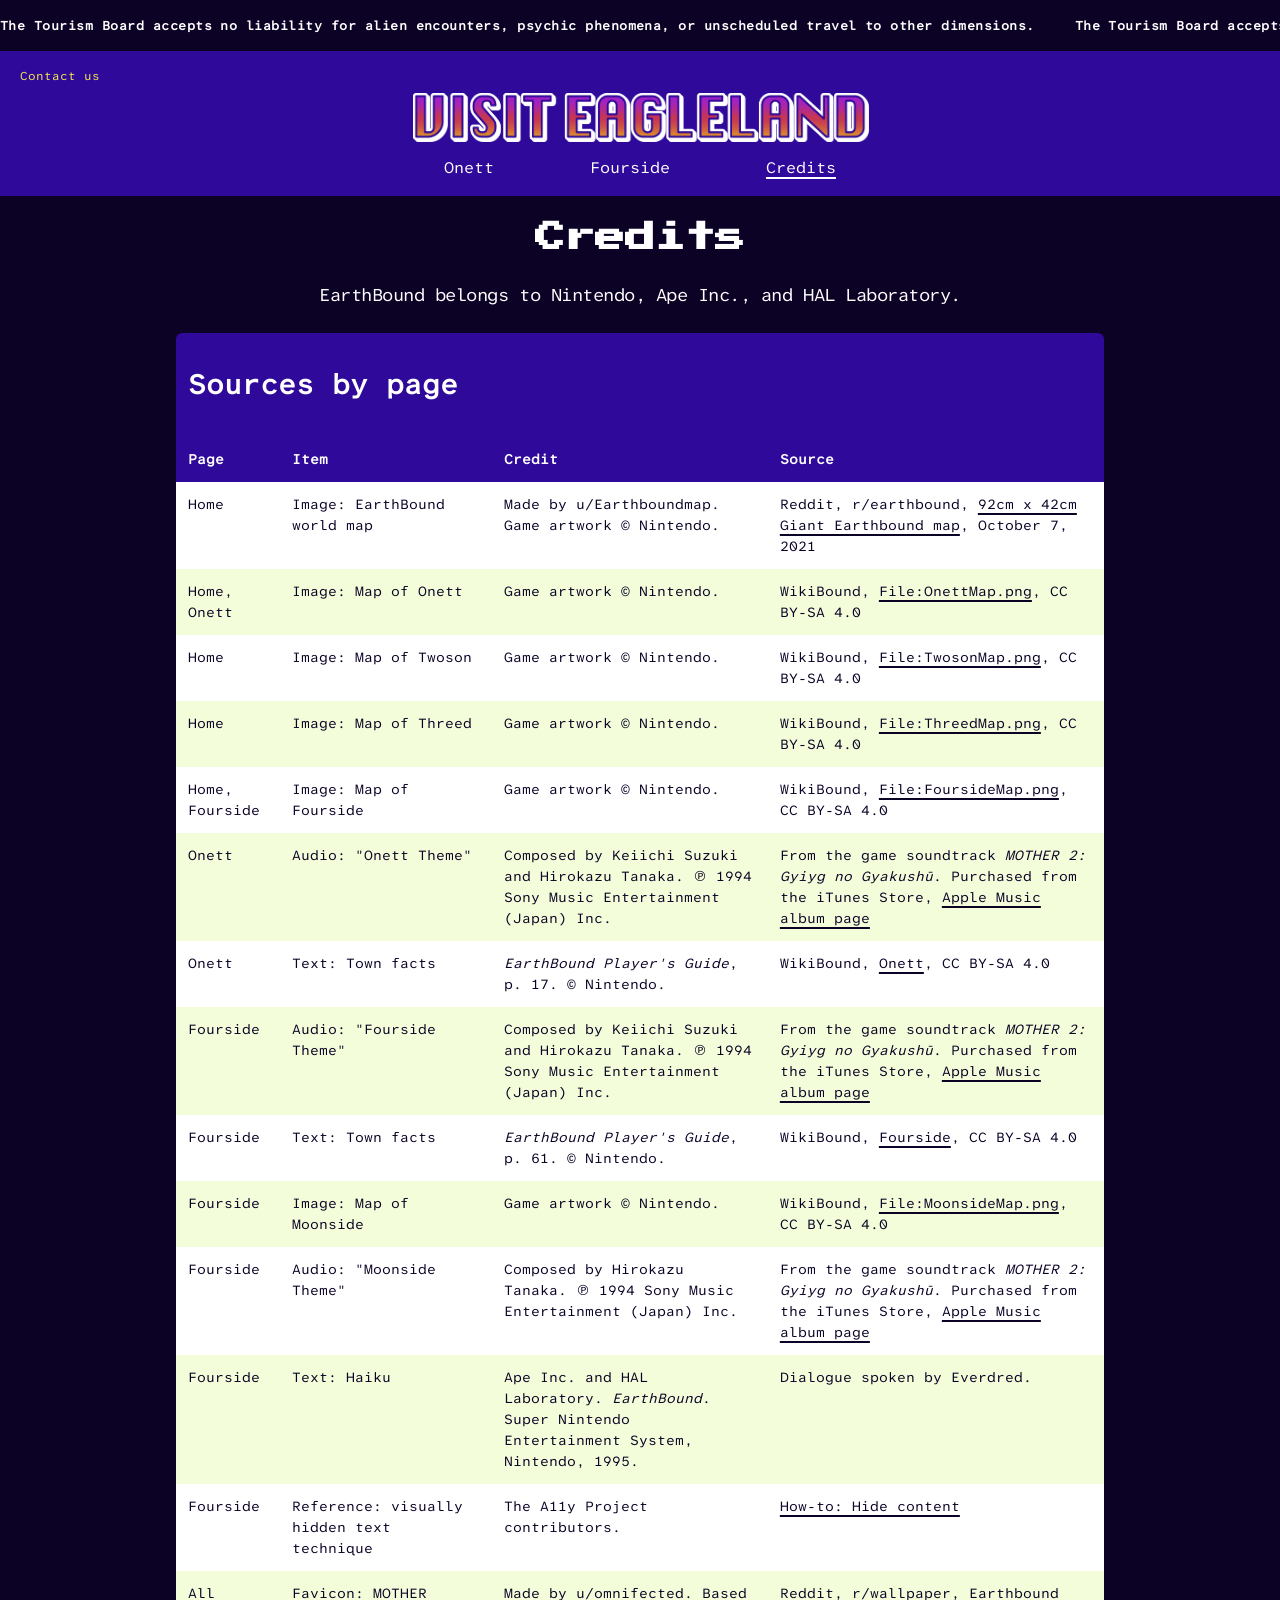
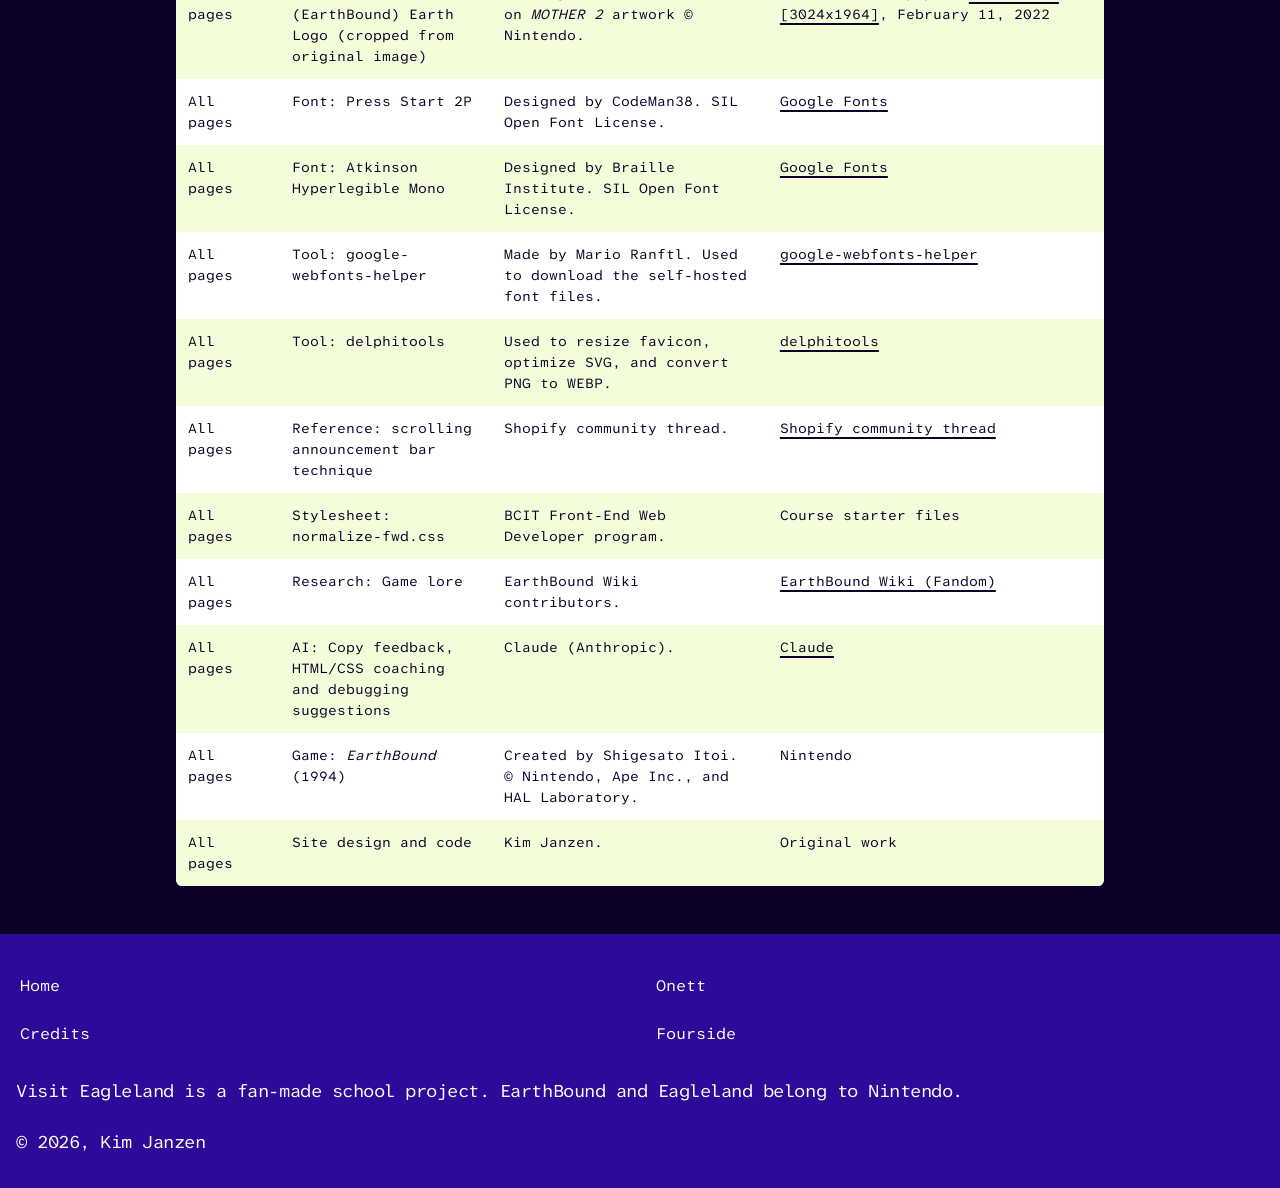
==== commit 45875c61: "fixed favicon files and location" ====
--- a/credits.html
+++ b/credits.html
@@ -10,29 +10,12 @@
     />
     <link rel="stylesheet" href="styles/normalize-fwd.css" />
     <link rel="stylesheet" href="styles/styles.css" />
-    <link
-      rel="icon"
-      type="image/png"
-      sizes="16x16"
-      href="images/favicon-16x16.png"
-    />
-    <link
-      rel="icon"
-      type="image/png"
-      sizes="32x32"
-      href="images/favicon-32x32.png"
-    />
-    <link
-      rel="apple-touch-icon"
-      sizes="180x180"
-      href="images/favicon-180x180.png"
-    />
-    <link
-      rel="icon"
-      type="image/png"
-      sizes="192x192"
-      href="images/favicon-192x192.png"
-    />
+    <link rel="icon" type="image/png" href="favicon-96x96.png" sizes="96x96" />
+    <link rel="icon" type="image/svg+xml" href="favicon.svg" />
+    <link rel="shortcut icon" href="favicon.ico" />
+    <link rel="apple-touch-icon" sizes="180x180" href="apple-touch-icon.png" />
+    <meta name="apple-mobile-web-app-title" content="Eagleland" />
+    <link rel="manifest" href="site.webmanifest" />
   </head>
 
   <body>
--- a/styles/styles.css
+++ b/styles/styles.css
@@ -66,19 +66,21 @@
 }
 
 h1 {
-  font-size: 1.5rem;
+  font-size: clamp(1.5rem, 1rem + 2vw, 1.9rem);
+  margin-inline: 2rem;
 }
 
 h2 {
-  font-size: 1.25rem;
+  font-size: clamp(1.25rem, 1rem + 2vw, 1.75rem);
   padding-top: 3rem;
 }
 
 h3 {
-  font-size: 1rem;
+  font-size: clamp(1rem, 1rem + 1vw, 1.5rem);
 }
 
 p {
+  font-size: clamp(1rem, 1rem + 0.25vw, 1.125rem);
   letter-spacing: -0.03rem;
   margin: 0 2rem 1rem;
 }
@@ -172,15 +174,16 @@
   display: grid;
   grid-template-columns: repeat(3, auto);
   list-style: none;
+  max-width: 25rem;
   margin: 0;
+  margin-inline: auto;
   padding: 0.5rem 1.125rem 0;
   justify-content: space-between;
-  /* background-color: #2f0999; */
 }
 
 .site-name {
   display: block;
-  max-width: clamp(17.5rem, 30vw, 50vw);
+  max-width: clamp(17.5rem, 14rem + 18vw, 40rem);
   margin-inline: auto;
   margin-bottom: 0;
 }
@@ -358,6 +361,7 @@
 
 /* --- Text window--- */
 .window {
+  max-width: 42rem;
   color: #ffffff;
   background-color: #0c0226;
   padding: 0.25rem 0;
@@ -368,6 +372,7 @@
   border-radius: 0.8rem;
   outline: 0.125rem solid #0c0226;
   margin: 1.5rem 1rem;
+  margin-inline: auto;
 }
 
 .window p::before {
@@ -376,9 +381,9 @@
 }
 
 .window p {
+  padding: 0.25rem 0;
   padding-left: 1rem;
   text-indent: -1.5rem;
-  padding-bottom: 0.5rem;
 }
 
 .window .button {
@@ -570,7 +575,6 @@
   grid-area: 1 /1;
   justify-self: center;
   align-self: center;
-  max-width: 37.5rem;
   margin: 1rem 1.5rem;
 }
 
@@ -581,6 +585,7 @@
 .contact-section > .window {
   margin: 1rem;
   padding: 0.75rem 0 0.5rem 0;
+  margin-inline: auto;
 }
 
 /* --- Town Pages --- */
@@ -609,16 +614,11 @@
 }
 
 .next-stop div {
-  padding-block: 1.5rem;
+  padding-block: 1rem;
 }
 
 .next-stop h2 {
   margin: 0;
-}
-
-.next-stop p:last-of-type {
-  padding-top: 0.75rem;
-  margin-bottom: 0;
 }
 
 /* --- Credits --- */
@@ -721,6 +721,19 @@
    8. MEDIA QUERIES
    ========================================================================== */
 
-/* --- 48em (tablet) --- */
-
-/* --- 80em (desktop) --- */
+@media (width >= 50em) {
+  main > section {
+    max-width: 60rem;
+    margin-inline: auto;
+  }
+
+  /* --- Header --- */
+
+  /* --- Footer --- */
+  /* --- Town cards --- */
+  /* --- Town banner --- */
+  /* --- Hero --- */
+    .hero-section {
+    max-width: none;
+  }
+}
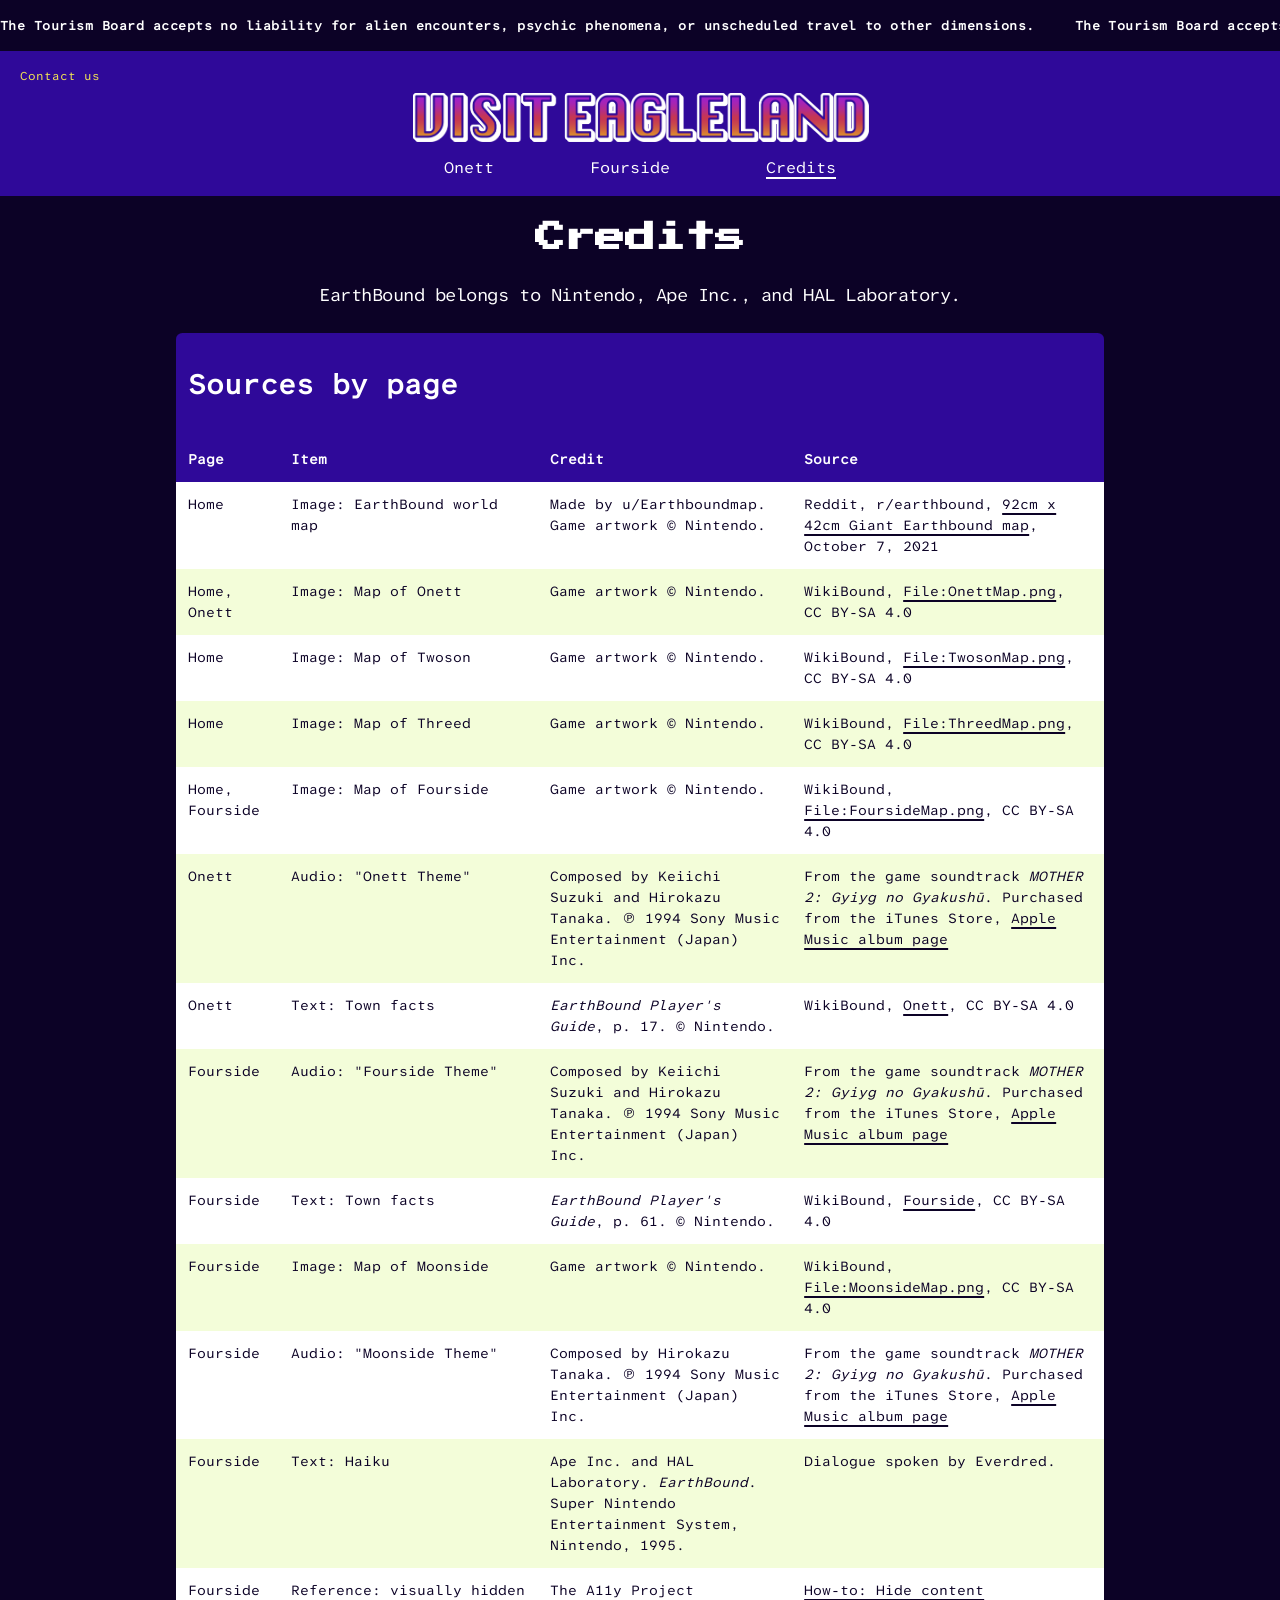
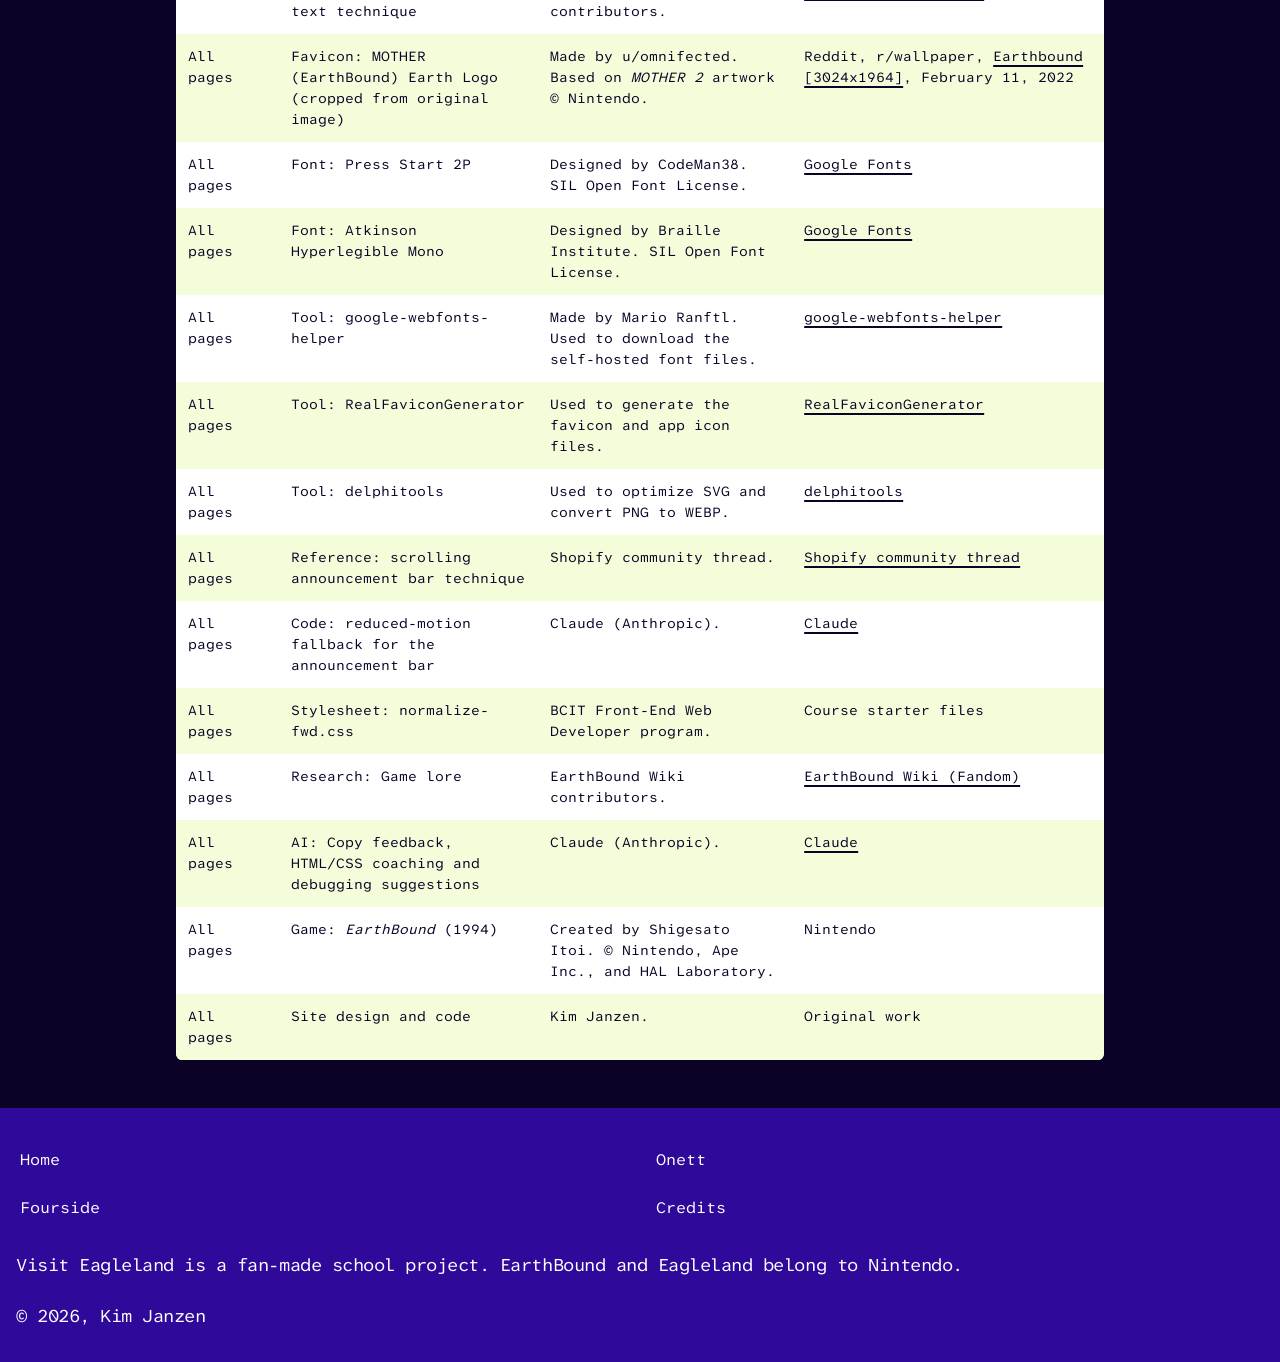
==== commit e844f70f: "used Claude Code to help fix announcement bar accessibilty issues" ====
--- a/credits.html
+++ b/credits.html
@@ -318,13 +318,22 @@
                   >
                 </td>
               </tr>
+              <!-- RealFaviconGenerator -->
+              <tr>
+                <td>All pages</td>
+                <td>Tool: RealFaviconGenerator</td>
+                <td>Used to generate the favicon and app icon files.</td>
+                <td>
+                  <a href="https://realfavicongenerator.net/"
+                    >RealFaviconGenerator</a
+                  >
+                </td>
+              </tr>
               <!-- Delphi Tools -->
               <tr>
                 <td>All pages</td>
                 <td>Tool: delphitools</td>
-                <td>
-                  Used to resize favicon, optimize SVG, and convert PNG to WEBP.
-                </td>
+                <td>Used to optimize SVG and convert PNG to WEBP.</td>
                 <td>
                   <a href="https://delphi.tools/">delphitools</a>
                 </td>
@@ -339,6 +348,17 @@
                     href="https://community.shopify.com/t/marquee-at-the-announcement-bar/556851/5"
                     >Shopify community thread</a
                   >
+                </td>
+              </tr>
+              <!-- Announcement bar reduced-motion fix -->
+              <tr>
+                <td>All pages</td>
+                <td>
+                  Code: reduced-motion fallback for the announcement bar
+                </td>
+                <td>Claude (Anthropic).</td>
+                <td>
+                  <a href="https://claude.com/">Claude</a>
                 </td>
               </tr>
               <!-- normalize-fwd -->
@@ -399,8 +419,8 @@
           <ul>
             <li class="menu-item"><a href="index.html">Home</a></li>
             <li class="menu-item"><a href="onett.html">Onett</a></li>
+            <li class="menu-item"><a href="fourside.html">Fourside</a></li>
             <li class="menu-item"><a href="credits.html">Credits</a></li>
-            <li class="menu-item"><a href="fourside.html">Fourside</a></li>
           </ul>
         </nav>
         <p>
--- a/styles/styles.css
+++ b/styles/styles.css
@@ -299,6 +299,10 @@
   color: #0c0226;
 }
 
+.secondary:active {
+  color: #0c0226;
+}
+
 .tertiary {
   background-color: transparent;
   color: #ffffff;
@@ -341,6 +345,11 @@
 .announcement-bar:focus .announcement-track,
 .announcement-bar .announcement-track:hover {
   animation-play-state: paused;
+}
+
+.announcement-bar:focus-visible {
+  outline: 0.125rem solid #ffffff;
+  outline-offset: -0.25rem;
 }
 
 @keyframes scroll-left {
@@ -355,7 +364,16 @@
 @media (prefers-reduced-motion: reduce) {
   .announcement-track {
     animation: none;
-    overflow-x: auto;
+    width: auto;
+  }
+
+  .announcement-track span {
+    white-space: normal;
+    padding-inline: 1rem;
+  }
+
+  .announcement-track span[aria-hidden="true"] {
+    display: none;
   }
 }
 
@@ -711,6 +729,8 @@
   left: 0;
   transform: translateY(-100%);
   z-index: 10;
+  padding: 0.5rem 1rem;
+  background-color: #2f0999;
 }
 
 .skip-link:focus {
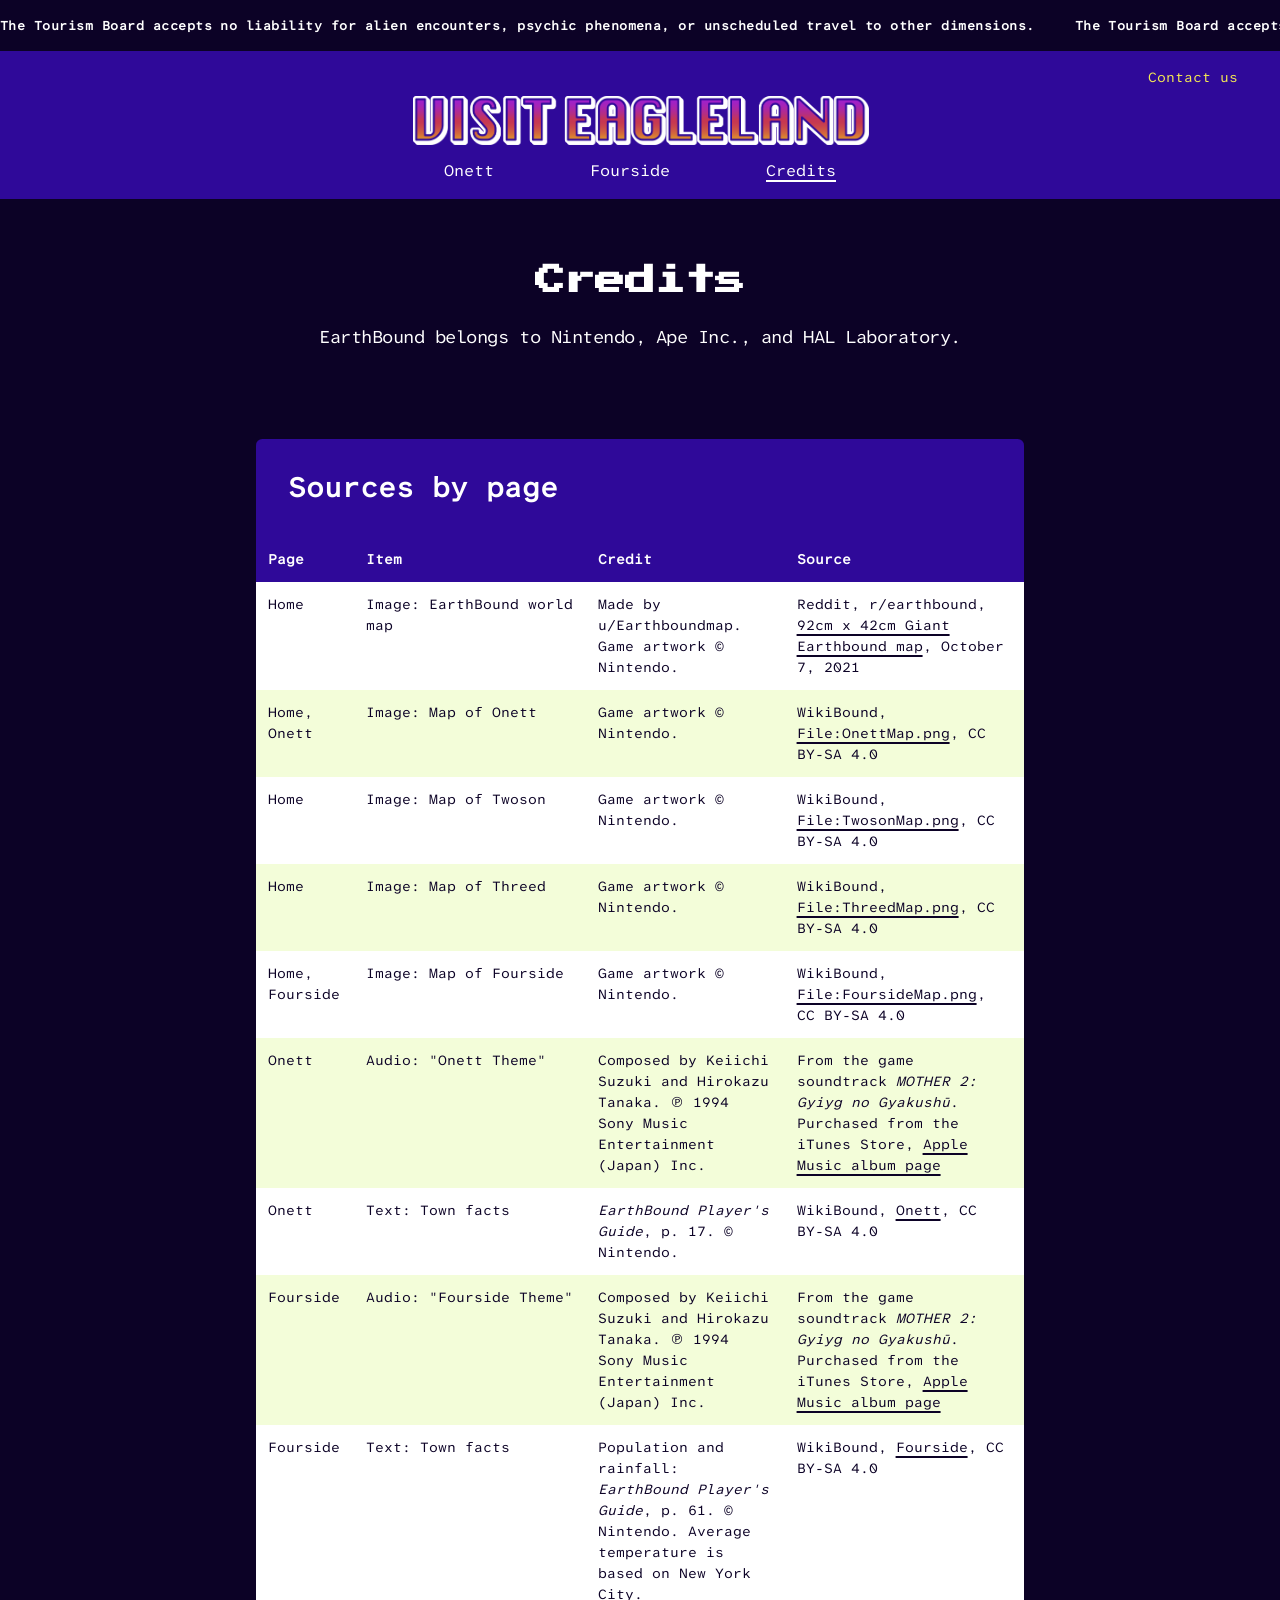
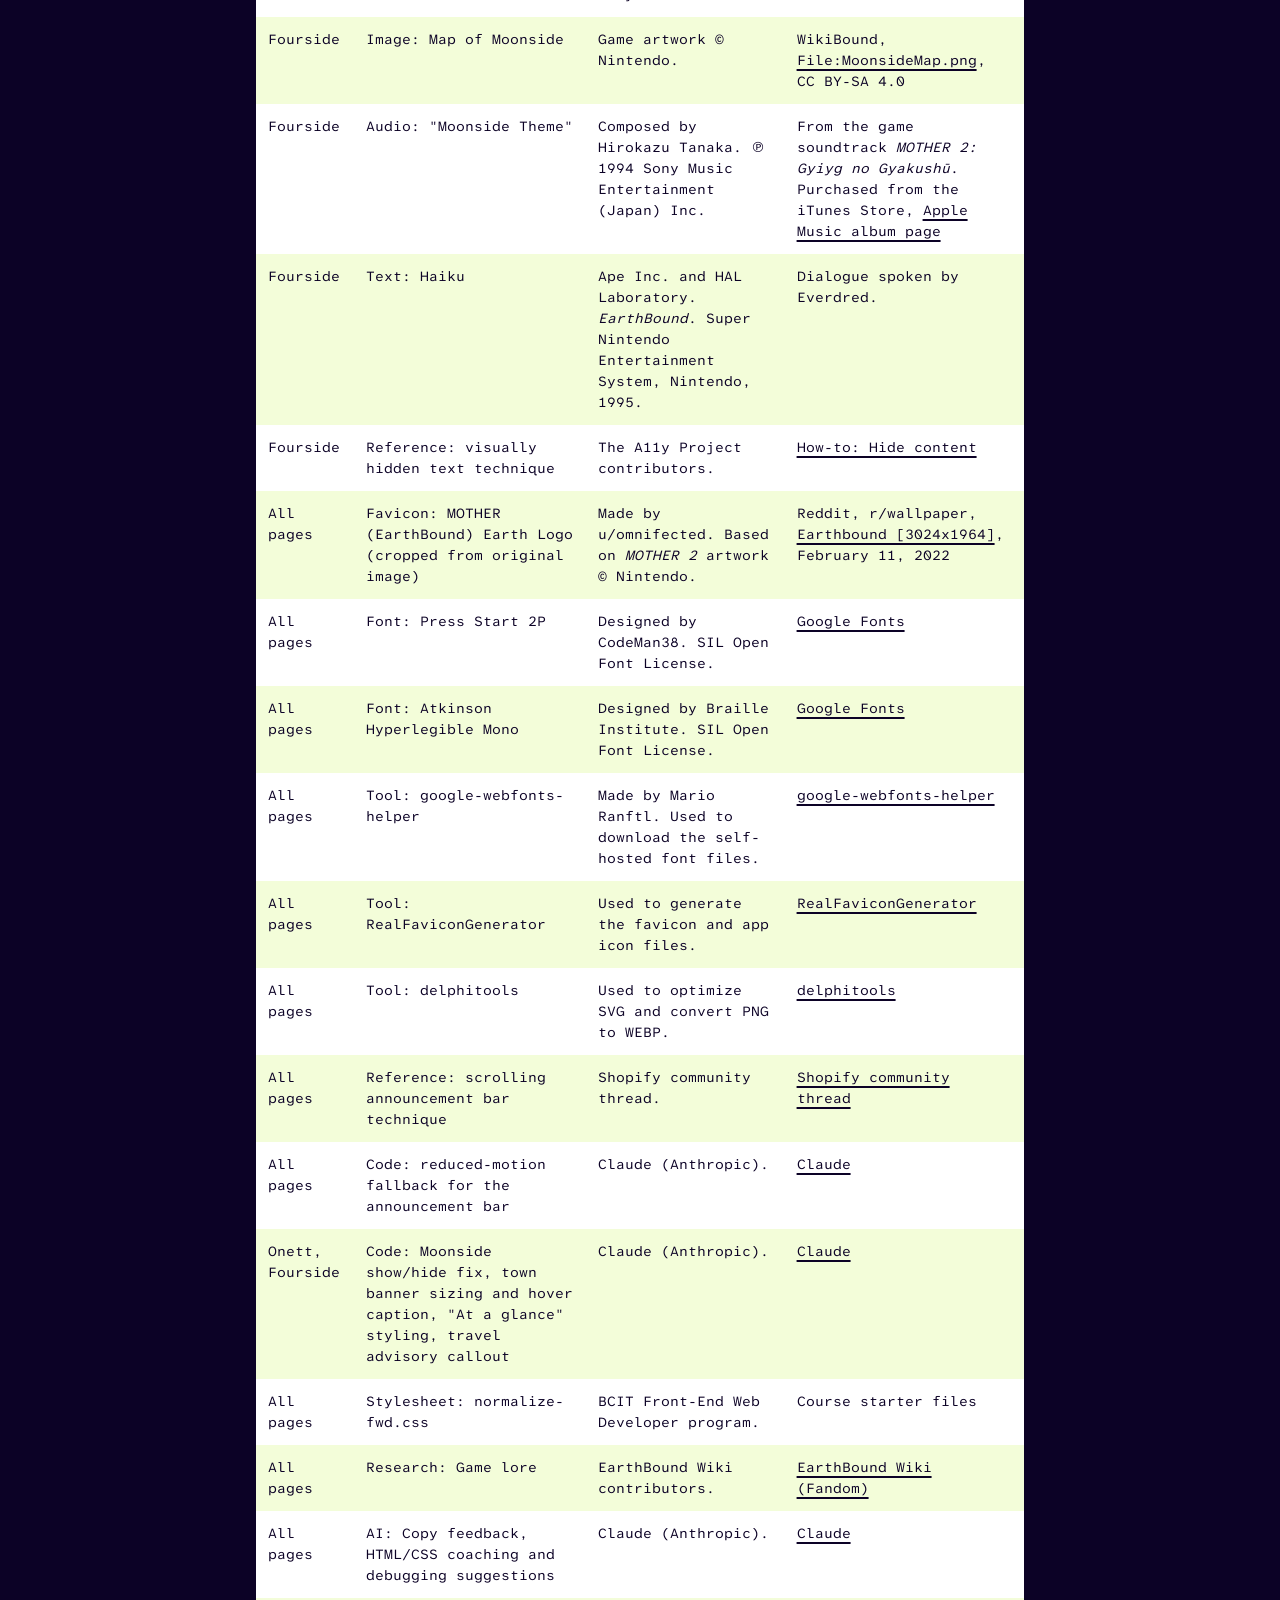
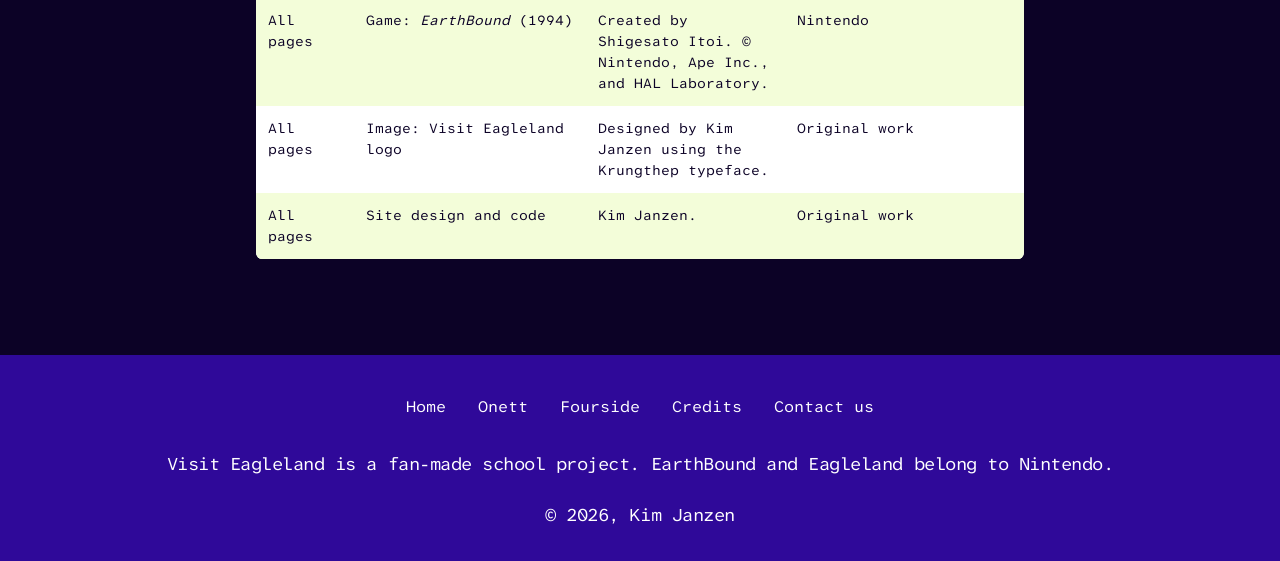
==== commit 98eb2980: "Town page layout, accessibility fixes, and credits update" ====
--- a/credits.html
+++ b/credits.html
@@ -200,7 +200,9 @@
                 <td>Fourside</td>
                 <td>Text: Town facts</td>
                 <td>
+                  Population and rainfall:
                   <cite>EarthBound Player's Guide</cite>, p. 61. © Nintendo.
+                  Average temperature is based on New York City.
                 </td>
                 <td>
                   WikiBound,
@@ -361,6 +363,18 @@
                   <a href="https://claude.com/">Claude</a>
                 </td>
               </tr>
+              <!-- Town page code help -->
+              <tr>
+                <td>Onett, Fourside</td>
+                <td>
+                  Code: Moonside show/hide fix, town banner sizing and hover
+                  caption, "At a glance" styling, travel advisory callout
+                </td>
+                <td>Claude (Anthropic).</td>
+                <td>
+                  <a href="https://claude.com/">Claude</a>
+                </td>
+              </tr>
               <!-- normalize-fwd -->
               <tr>
                 <td>All pages</td>
@@ -399,6 +413,13 @@
                   Laboratory.
                 </td>
                 <td>Nintendo</td>
+              </tr>
+              <!-- Logo -->
+              <tr>
+                <td>All pages</td>
+                <td>Image: Visit Eagleland logo</td>
+                <td>Designed by Kim Janzen using the Krungthep typeface.</td>
+                <td>Original work</td>
               </tr>
               <!-- design/code -->
               <tr>
@@ -421,6 +442,7 @@
             <li class="menu-item"><a href="onett.html">Onett</a></li>
             <li class="menu-item"><a href="fourside.html">Fourside</a></li>
             <li class="menu-item"><a href="credits.html">Credits</a></li>
+            <li class="menu-item"><a href="index.html#contact-us">Contact us</a></li>
           </ul>
         </nav>
         <p>
--- a/styles/styles.css
+++ b/styles/styles.css
@@ -40,8 +40,12 @@
   background-color: #0c0226;
 }
 
+main > section {
+  padding-block: 1.5rem;
+}
+
 body {
-  font-family: "Atkinson Hyperlegible Mono";
+  font-family: "Atkinson Hyperlegible Mono", monospace;
   font-size: 1rem;
   font-weight: 400;
   line-height: 1.5;
@@ -60,19 +64,19 @@
 h4,
 h5,
 h6 {
-  font-family: "Press Start 2P";
-  text-align: center;
+  font-family: "Press Start 2P", monospace;
   word-spacing: -0.5em;
 }
 
 h1 {
   font-size: clamp(1.5rem, 1rem + 2vw, 1.9rem);
-  margin-inline: 2rem;
+  margin: 1.25rem;
+  padding-top: 1rem;
 }
 
 h2 {
   font-size: clamp(1.25rem, 1rem + 2vw, 1.75rem);
-  padding-top: 3rem;
+  margin: 1.25rem;
 }
 
 h3 {
@@ -82,7 +86,7 @@
 p {
   font-size: clamp(1rem, 1rem + 0.25vw, 1.125rem);
   letter-spacing: -0.03rem;
-  margin: 0 2rem 1rem;
+  margin: 0 clamp(1.25rem, 0.75rem + 2vw, 2rem) 1rem;
 }
 
 /* --- Links --- */
@@ -141,23 +145,18 @@
 
 /* --- Blockquotes --- */
 blockquote {
-  font-style: italic;
   border-left: 0.125rem solid #ffffff;
   padding-left: 1.25rem;
-  margin-right: 1.5rem;
 }
 
 blockquote p {
-  margin: 0;
-}
-
-figure {
-  margin: 2.5rem 1.5rem 4rem 0;
+  font-style: italic;
+  font-size: 1.25rem;
+  margin: 0;
 }
 
 figcaption {
   font-size: 0.875rem;
-  margin: 0.5rem 1.25rem 1.5rem;
 }
 
 /* ==========================================================================
@@ -197,8 +196,9 @@
 .contact-link a {
   display: block;
   color: #f5ea53;
-  font-size: 0.75rem;
-  padding-left: 1.25rem;
+  font-size: 0.875rem;
+  text-align: right;
+  padding-right: clamp(1.25rem, 1rem + 2vw, 4rem);
   padding-block: 0.5rem;
   text-decoration: none;
 }
@@ -234,7 +234,6 @@
 /* --- Footer --- */
 .footer-container {
   display: grid;
-  grid-template-columns: 1fr;
   row-gap: 1.5rem;
   background-color: #2f0999;
   color: #ffffff;
@@ -245,15 +244,17 @@
 
 .footer-container p {
   margin: 0;
+  text-align: center;
 }
 
 .footer-nav ul {
-  display: grid;
-  grid-template-columns: 1fr 1fr;
+  display: flex;
+  flex-wrap: wrap;
   gap: 0.5rem 1.5rem;
   margin: 0;
+  padding-left: 0;
   list-style: none;
-  padding-left: 0;
+  justify-content: center;
 }
 
 .copyright {
@@ -379,7 +380,7 @@
 
 /* --- Text window--- */
 .window {
-  max-width: 42rem;
+  max-width: 50rem;
   color: #ffffff;
   background-color: #0c0226;
   padding: 0.25rem 0;
@@ -390,7 +391,6 @@
   border-radius: 0.8rem;
   outline: 0.125rem solid #0c0226;
   margin: 1.5rem 1rem;
-  margin-inline: auto;
 }
 
 .window p::before {
@@ -416,8 +416,10 @@
   margin: 1rem 1.5rem;
 }
 
+.window h1,
 .window h2 {
   padding: 1rem;
+  text-align: center;
 }
 
 .signature p:last-of-type {
@@ -430,14 +432,24 @@
 }
 
 /* --- Town cards--- */
+.town-cards {
+  display: grid;
+  grid-template-columns: 1fr;
+  gap: 1.5rem;
+  margin: 1.5rem 1rem;
+}
+
 .town-cards article {
   display: flex;
   flex-direction: column;
-  margin: 1.5rem 1rem;
   border-radius: 0.8rem;
   overflow: hidden;
   color: #0c0226;
   background-color: #ffffff;
+}
+
+.town-cards article > h3 {
+  text-align: center;
 }
 
 .town-cards article > p {
@@ -460,25 +472,58 @@
 
 /* --- Town banner--- */
 .town-banner {
-  margin: 0;
-}
-
+  display: grid;
+  margin: 0;
+}
+
+.map-link,
 .town-banner figcaption {
-  font-size: 0.75rem;
-  margin: 0.25rem 1.25rem 1.75rem;
+  grid-area: 1 / 1;
+}
+
+.map-link {
+  display: block;
+  width: 100%;
+}
+
+.town-banner figcaption {
+  font-size: clamp(0.75rem, 0.5rem + 0.5vw, 0.875rem);
+  justify-self: center;
+  align-self: end;
+  background-color: #0c022699;
+  backdrop-filter: blur(0.25rem);
+  padding: 0.125rem 0.75rem;
+  margin-bottom: 0.5rem;
+  border-radius: 0.4rem;
+  pointer-events: none;
+}
+
+@media (hover: hover) {
+  .town-banner figcaption {
+    opacity: 0;
+    transition: opacity 0.2s;
+  }
+
+  .town-banner:hover figcaption,
+  .town-banner:focus-within figcaption {
+    opacity: 1;
+  }
 }
 
 .town-banner-img {
   display: block;
   width: 100%;
-  height: 16rem;
+  height: clamp(16rem, 8rem + 20vw, 28rem);
   object-fit: cover;
-  object-position: bottom;
-}
-
-.map-link {
-  display: block;
-  width: 100%;
+  object-position: center 65%;
+}
+
+.town-banner.fourside .town-banner-img {
+  object-position: center 35%;
+}
+
+.town-banner.moonside .town-banner-img {
+  object-position: center 70%;
 }
 
 .sharpen-img {
@@ -487,19 +532,23 @@
 
 /* --- Town facts--- */
 .town-facts {
-  display: block;
-  font-size: 0.875rem;
-}
-
-.town-facts p {
-  margin-bottom: 0.25rem;
-}
-
-.town-facts p:last-of-type {
-  margin-bottom: 1.5rem;
-}
-
-.town-facts p::before {
+  display: grid;
+  grid-template-columns: max-content 1fr;
+  gap: 0.25rem 0.5rem;
+  align-items: baseline;
+  font-size: clamp(0.75rem, 0.5rem + 1vw, 0.875rem);
+  max-width: 20rem;
+  margin: 0 clamp(1.25rem, 0.75rem + 2vw, 2rem) 1.5rem;
+  padding: 0.75rem 1.25rem;
+  border: 0.125rem solid #ffffff;
+  border-radius: 0.8rem;
+}
+
+.town-facts dd {
+  margin: 0;
+}
+
+.town-facts dt::before {
   content: "• " / "";
   font-size: 1.25rem;
 }
@@ -553,7 +602,10 @@
 
 /* --- Teleport --- */
 .teleport {
-  margin: 1.25rem;
+  margin: 1.5rem 1rem;
+  padding-block: 0.5rem;
+  background-color: #2f0999;
+  border-left: 0.5rem solid #f5ea53;
 }
 
 .teleport div {
@@ -568,8 +620,16 @@
 }
 
 .teleport summary {
-  padding: 1.25rem;
+  margin: 0.5rem clamp(0.25rem, -0.25rem + 2vw, 1rem);
+  padding: 0.75rem 1rem;
   font-size: 1.125rem;
+  background-color: #ffffff1a;
+  border-radius: 0.4rem;
+  cursor: pointer;
+}
+
+.teleport summary:hover {
+  background-color: #ffffff33;
 }
 
 /* ==========================================================================
@@ -579,6 +639,7 @@
 /* --- Home Page --- */
 .hero-section {
   display: grid;
+  padding-block: 0;
 }
 
 .hero-img {
@@ -590,7 +651,7 @@
 }
 
 .hero-section > .window {
-  grid-area: 1 /1;
+  grid-area: 1 / 1;
   justify-self: center;
   align-self: center;
   margin: 1rem 1.5rem;
@@ -612,10 +673,6 @@
   font-weight: 700;
 }
 
-.know-before h2 {
-  margin: 1.25rem;
-}
-
 .know-before ul {
   padding-left: 2.75rem;
   margin-inline: 0;
@@ -626,8 +683,17 @@
   padding-bottom: 1rem;
 }
 
+.resident-review figure {
+  margin: 2rem clamp(1.25rem, 0.75rem + 2vw, 2rem) 0;
+}
+
+.resident-review blockquote {
+  margin: 0;
+}
+
 .resident-review figcaption {
-  margin: 0.75rem 1.25rem 2rem 0;
+  margin: 0.75rem 0 0;
+  padding-left: 0;
   text-align: right;
 }
 
@@ -640,29 +706,26 @@
 }
 
 /* --- Credits --- */
-.credits p {
+.credits :is(h1, p) {
   text-align: center;
 }
 
 caption h2 {
-  font-family: "Atkinson Hyperlegible Mono";
+  font-family: "Atkinson Hyperlegible Mono", monospace;
   text-align: left;
   word-spacing: normal;
   padding: 0.5rem 0.75rem;
 }
 
 /* --- Moonside --- */
-.moonside {
+body:not(:has(#moonside:target)) .moonside {
   display: none;
-}
-
-body:has(#moonside:target) .moonside {
-  display: block;
 }
 
 body:has(#moonside:target) .fourside {
   display: none;
 }
+
 body:has(#moonside:target),
 body:has(#moonside:target) :is(main, .window, .header-nav, .footer-container) {
   background-color: black;
@@ -705,6 +768,11 @@
 
 body:has(#moonside:target) .site-name {
   filter: invert(1);
+}
+
+body:has(#moonside:target) .teleport {
+  background-color: black;
+  border-left-color: #f51958;
 }
 
 /* ==========================================================================
@@ -741,19 +809,24 @@
    8. MEDIA QUERIES
    ========================================================================== */
 
+@media (width >= 36em) {
+  .town-cards {
+    grid-template-columns: repeat(2, 1fr);
+  }
+}
+
 @media (width >= 50em) {
   main > section {
-    max-width: 60rem;
+    max-width: 50rem;
     margin-inline: auto;
   }
 
-  /* --- Header --- */
-
-  /* --- Footer --- */
-  /* --- Town cards --- */
-  /* --- Town banner --- */
-  /* --- Hero --- */
-    .hero-section {
+  .hero-section {
     max-width: none;
   }
-}
+
+  .teleport {
+    max-width: 48rem;
+    margin-inline: auto;
+  }
+}
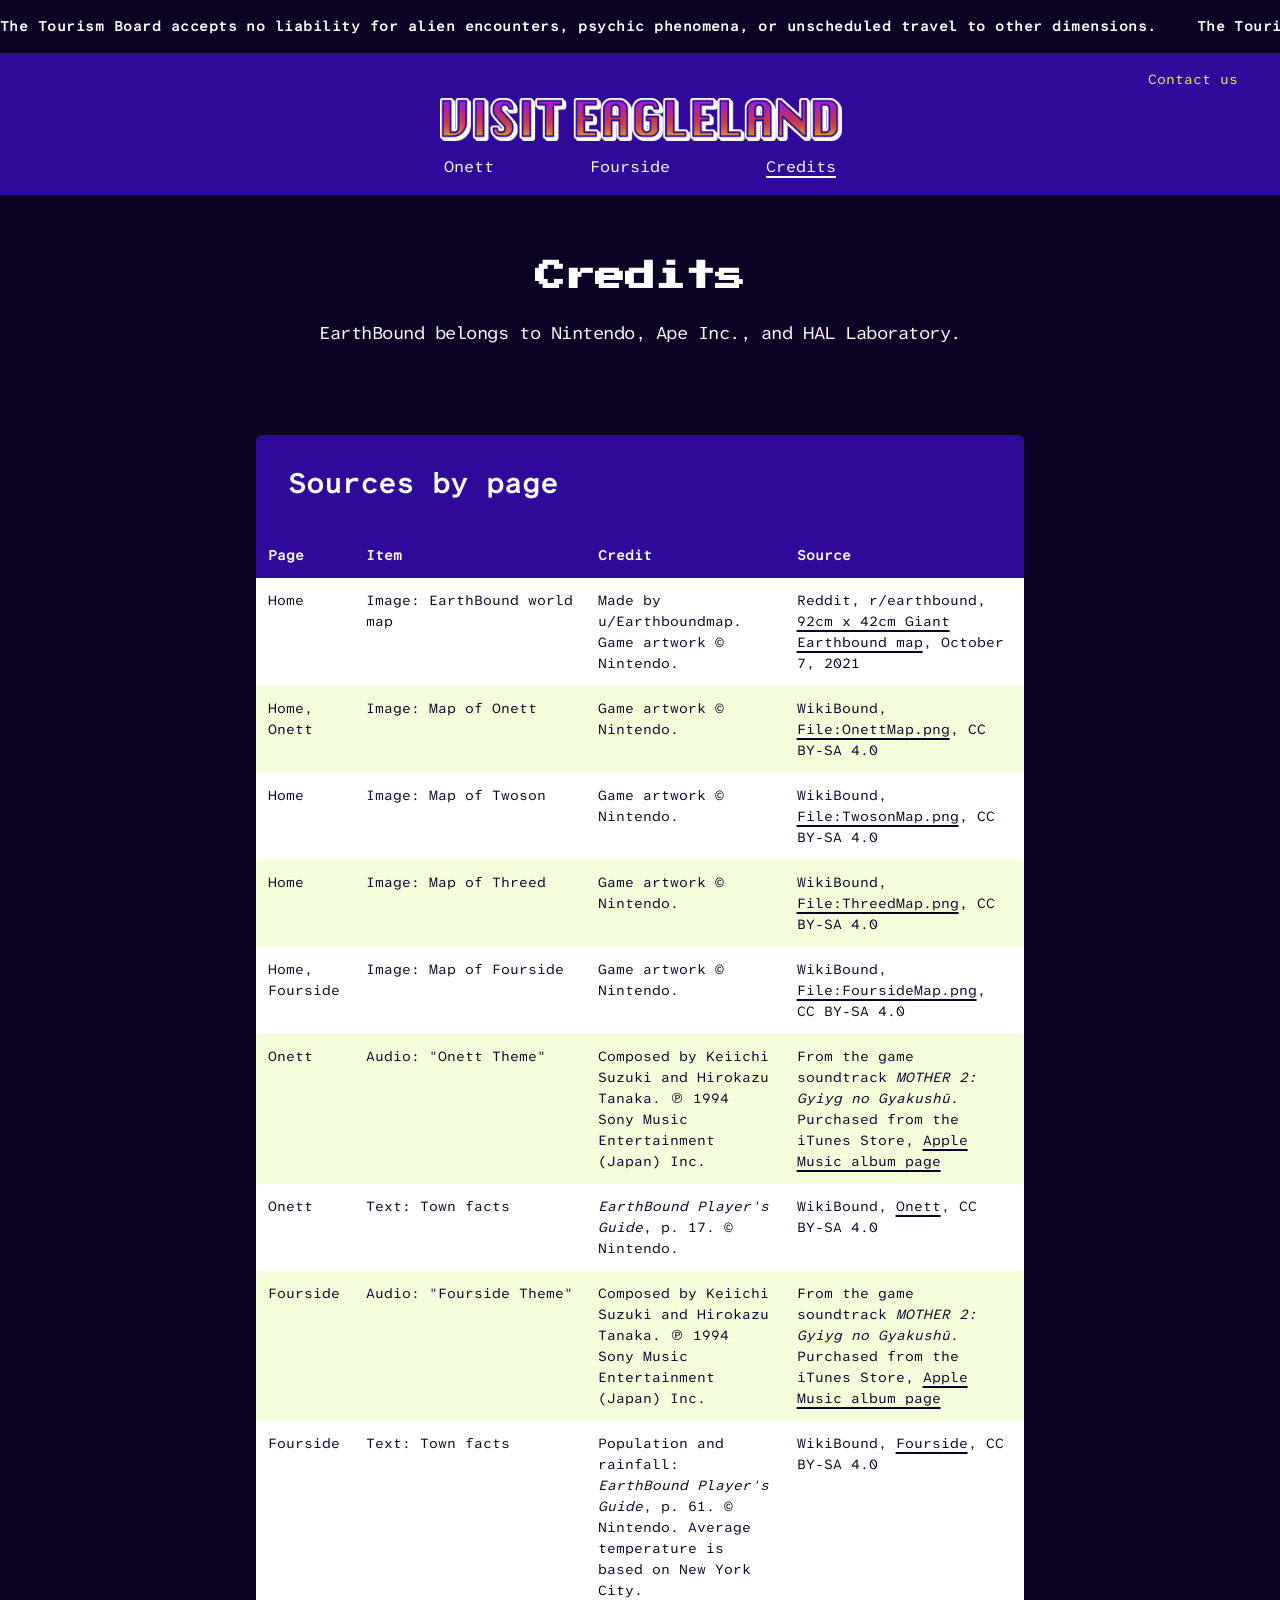
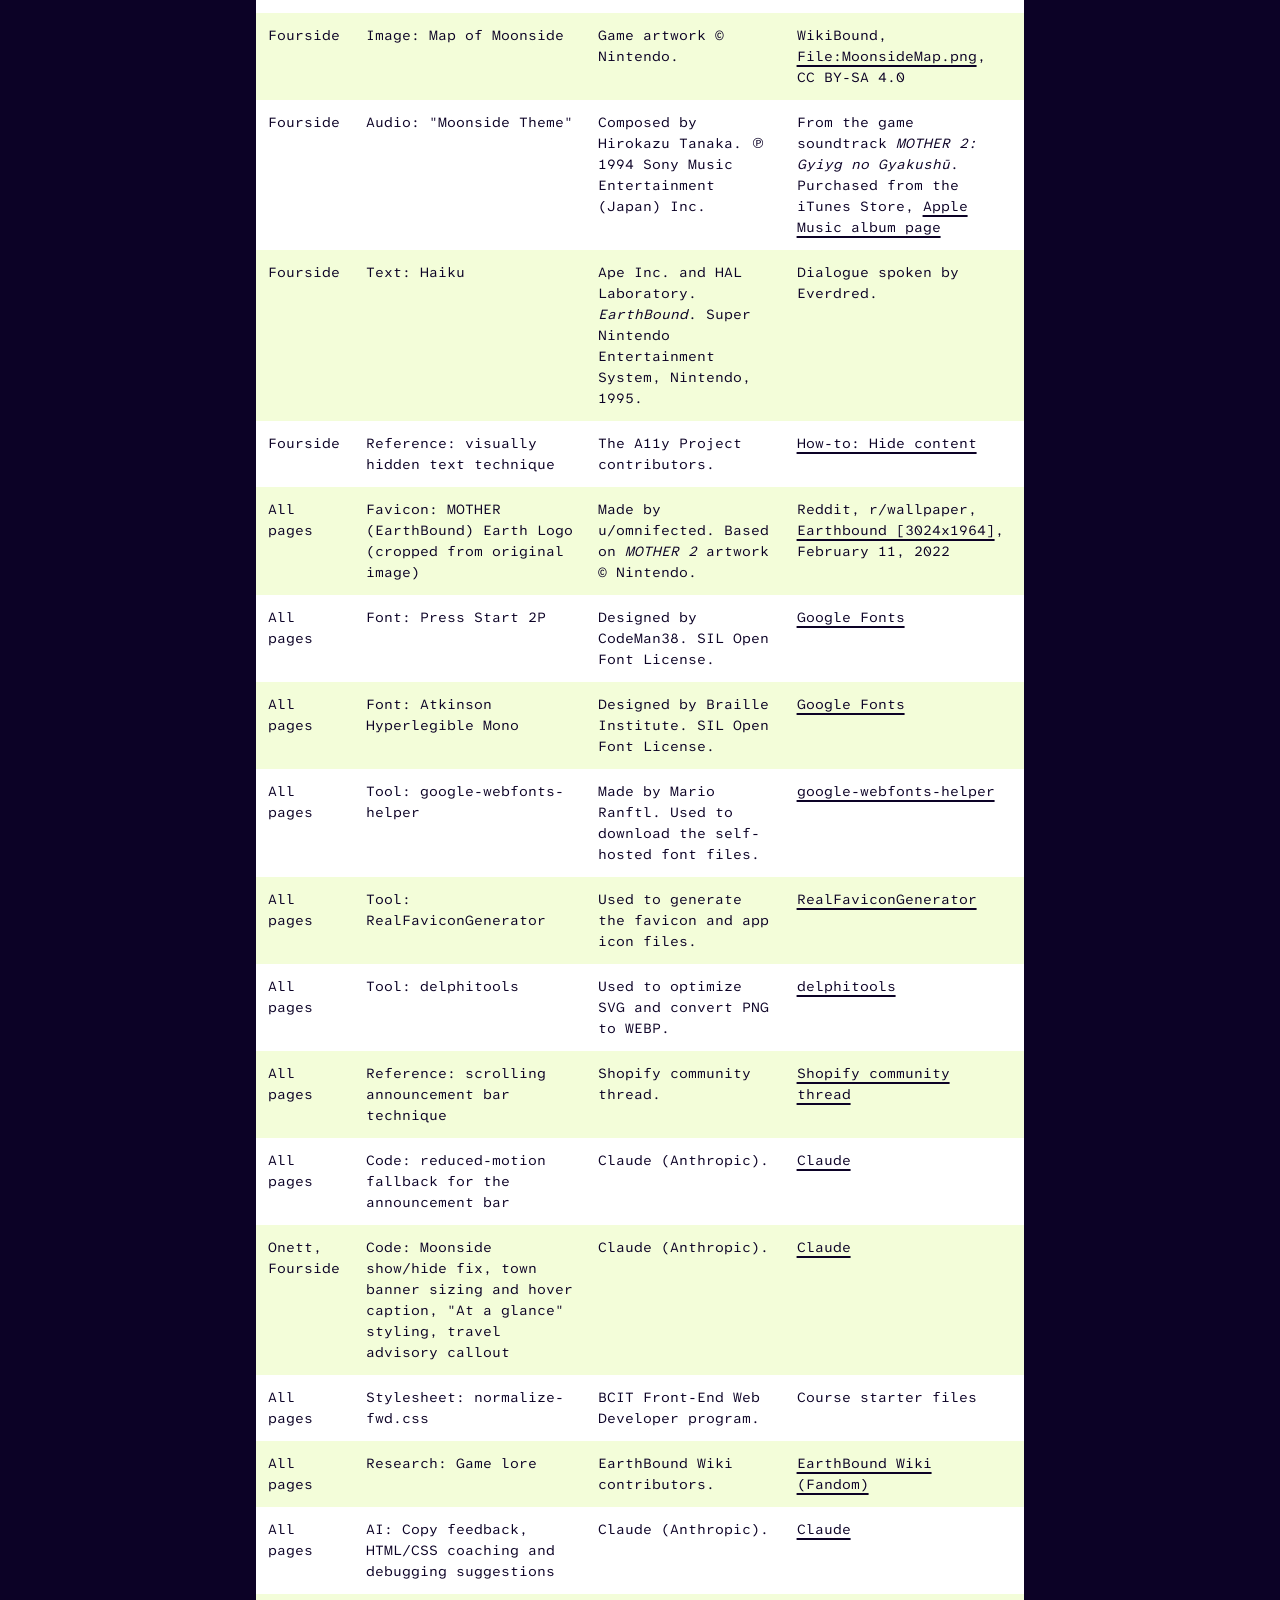
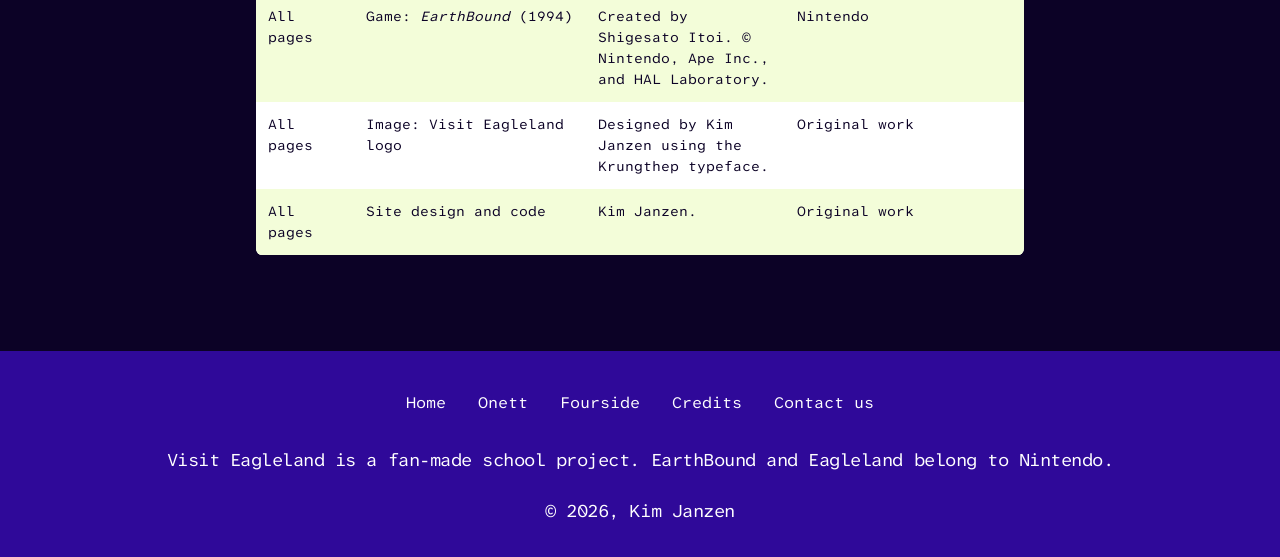
==== commit edaf6a10: "polished styles, fixed announcement loop, and removed used images" ====
--- a/credits.html
+++ b/credits.html
@@ -5,9 +5,7 @@
     <meta name="viewport" content="width=device-width, initial-scale=1.0" />
     <title>Credits | Visit Eagleland</title>
     <meta
-      name="description"
-      content="The images, music, fonts, and AI editing help behind Visit Eagleland, listed by page."
-    />
+      name="robots" content="noindex" />
     <link rel="stylesheet" href="styles/normalize-fwd.css" />
     <link rel="stylesheet" href="styles/styles.css" />
     <link rel="icon" type="image/png" href="favicon-96x96.png" sizes="96x96" />
@@ -32,6 +30,14 @@
             The Tourism Board accepts no liability for alien encounters, psychic
             phenomena, or unscheduled travel to other dimensions. </span
           ><span aria-hidden="true">
+            The Tourism Board accepts no liability for alien encounters, psychic
+            phenomena, or unscheduled travel to other dimensions.
+          </span>
+          <span aria-hidden="true">
+            The Tourism Board accepts no liability for alien encounters, psychic
+            phenomena, or unscheduled travel to other dimensions.
+          </span>
+          <span aria-hidden="true">
             The Tourism Board accepts no liability for alien encounters, psychic
             phenomena, or unscheduled travel to other dimensions.
           </span>
--- a/styles/styles.css
+++ b/styles/styles.css
@@ -80,7 +80,7 @@
 }
 
 h3 {
-  font-size: clamp(1rem, 1rem + 1vw, 1.5rem);
+  font-size: clamp(1rem, 0.875rem + 1vw, 1.5rem);
 }
 
 p {
@@ -97,6 +97,10 @@
   text-underline-offset: 0.25rem;
 }
 
+a:visited {
+  color: currentColor;
+}
+
 a:hover,
 a:focus-visible {
   color: #f5ea53;
@@ -105,6 +109,10 @@
 a:focus-visible {
   outline: 0.125rem solid currentColor;
   outline-offset: 0.125rem;
+}
+
+a:active {
+  color: #f5ea53;
 }
 
 /* --- Tables --- */
@@ -182,8 +190,9 @@
 
 .site-name {
   display: block;
-  max-width: clamp(17.5rem, 14rem + 18vw, 40rem);
+  max-width: 25rem;
   margin-inline: auto;
+  padding-inline: 1.125rem;
   margin-bottom: 0;
 }
 
@@ -301,7 +310,8 @@
 }
 
 .secondary:active {
-  color: #0c0226;
+  background-color: #0c0226;
+  color: #ffffff;
 }
 
 .tertiary {
@@ -331,13 +341,13 @@
   display: flex;
   align-items: center;
   width: max-content;
-  animation: scroll-left 20s linear infinite;
+  animation: scroll-left 40s linear infinite;
 }
 
 .announcement-track span {
   white-space: nowrap;
   padding-right: 2.5rem;
-  font-size: 0.8rem;
+  font-size: 0.875rem;
   font-weight: 700;
   letter-spacing: 0.03rem;
   color: #ffffff;
@@ -399,8 +409,7 @@
 }
 
 .window p {
-  padding: 0.25rem 0;
-  padding-left: 1rem;
+  padding: 0.25rem 0 0.25rem 1.5rem;
   text-indent: -1.5rem;
 }
 
@@ -428,7 +437,6 @@
   padding-left: 0;
   text-indent: 0;
   align-items: baseline;
-  margin-left: 1.5rem;
 }
 
 /* --- Town cards--- */
@@ -450,6 +458,7 @@
 
 .town-cards article > h3 {
   text-align: center;
+  margin-inline: 1rem;
 }
 
 .town-cards article > p {
@@ -487,7 +496,7 @@
 }
 
 .town-banner figcaption {
-  font-size: clamp(0.75rem, 0.5rem + 0.5vw, 0.875rem);
+  font-size: clamp(0.875rem, 0.75rem + 0.5vw, 1rem);
   justify-self: center;
   align-self: end;
   background-color: #0c022699;
@@ -536,7 +545,7 @@
   grid-template-columns: max-content 1fr;
   gap: 0.25rem 0.5rem;
   align-items: baseline;
-  font-size: clamp(0.75rem, 0.5rem + 1vw, 0.875rem);
+  font-size: clamp(0.875rem, 0.75rem + 1vw, 1rem);
   max-width: 20rem;
   margin: 0 clamp(1.25rem, 0.75rem + 2vw, 2rem) 1.5rem;
   padding: 0.75rem 1.25rem;
@@ -639,6 +648,7 @@
 /* --- Home Page --- */
 .hero-section {
   display: grid;
+  grid-template-columns: minmax(0, 1fr);
   padding-block: 0;
 }
 
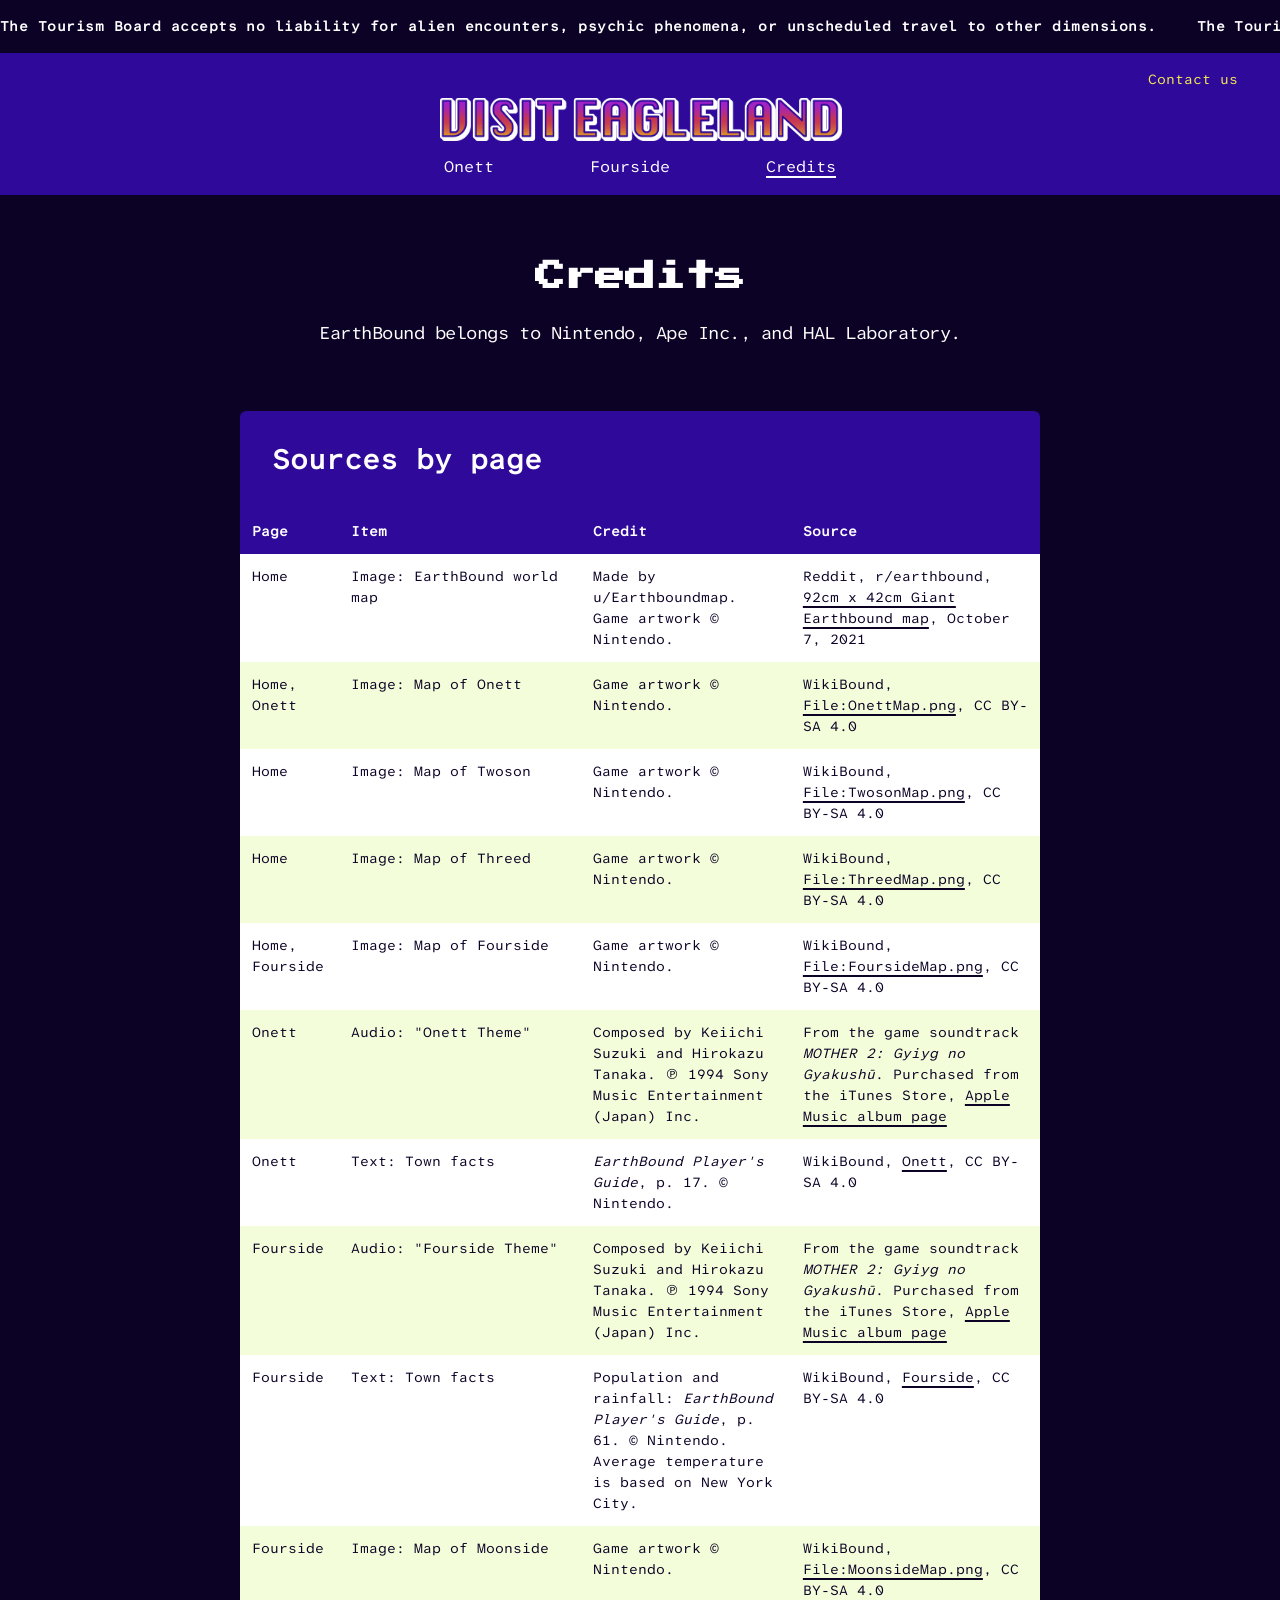
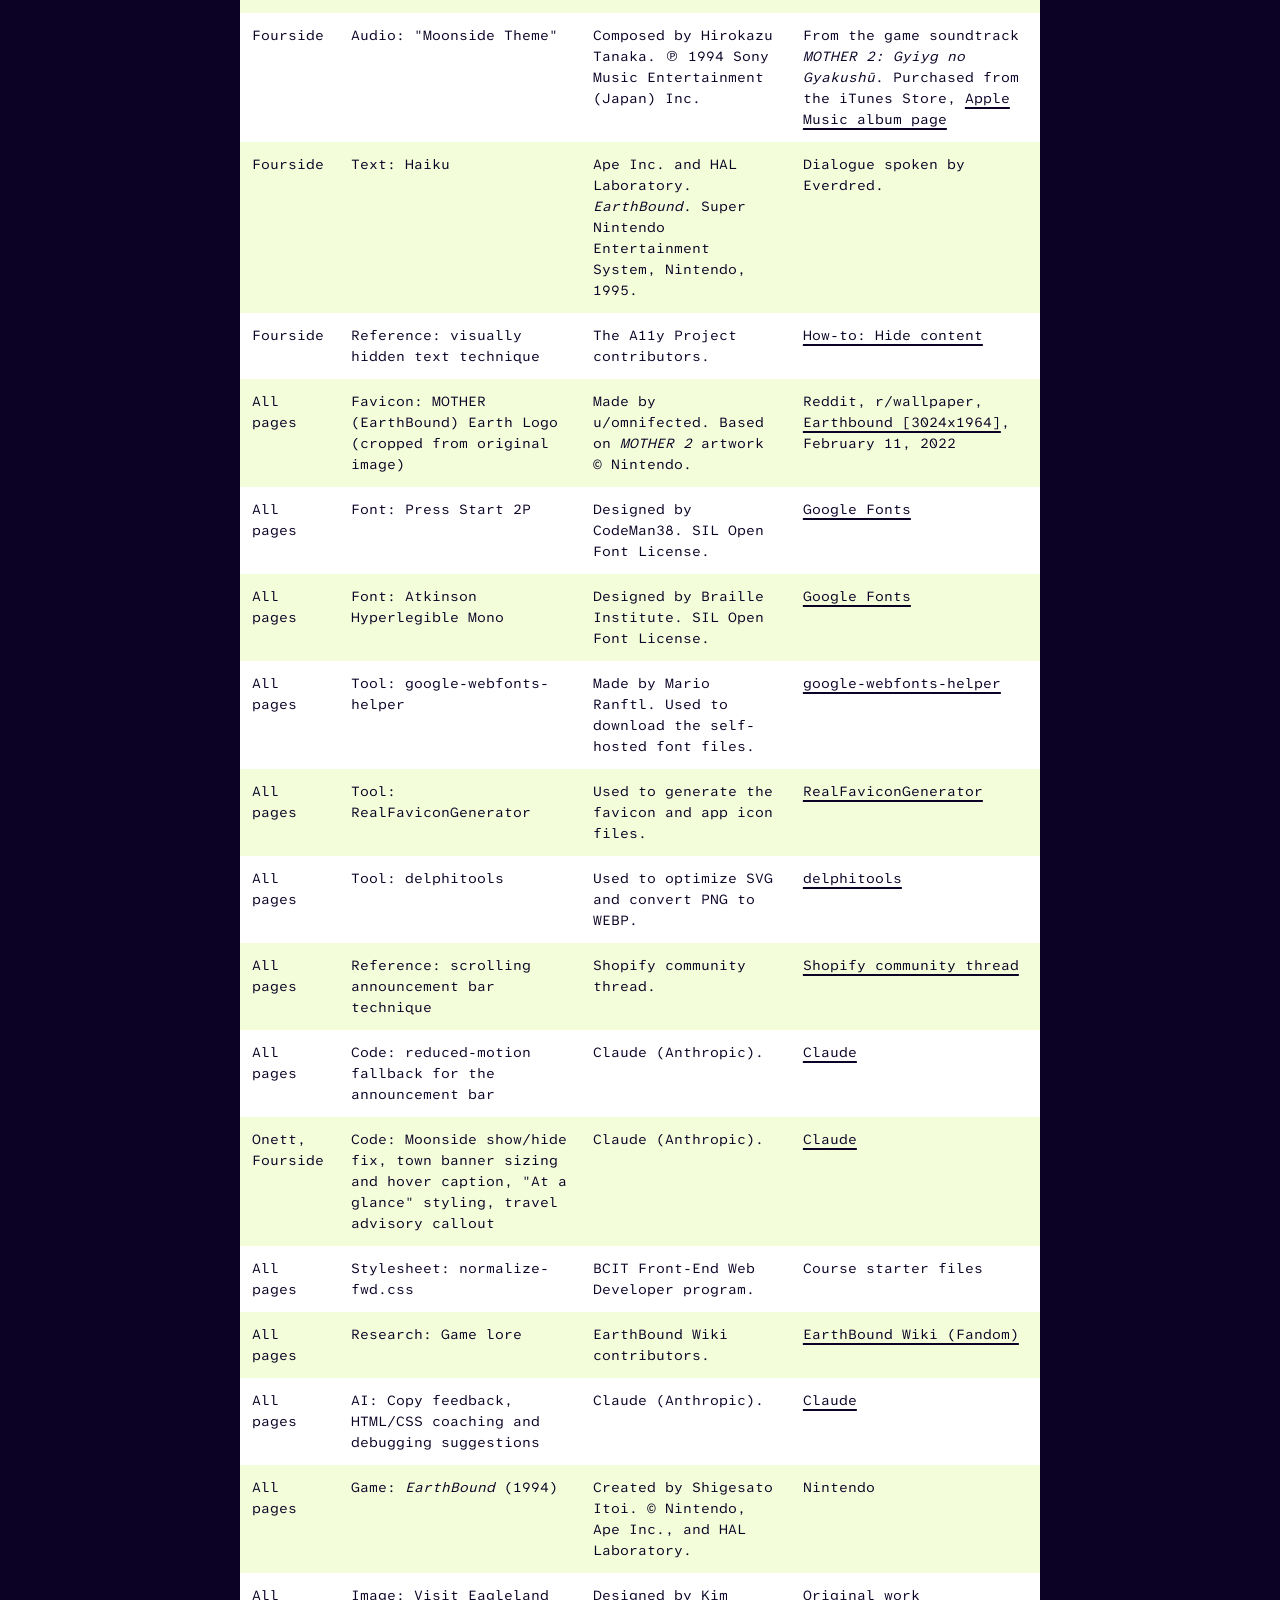
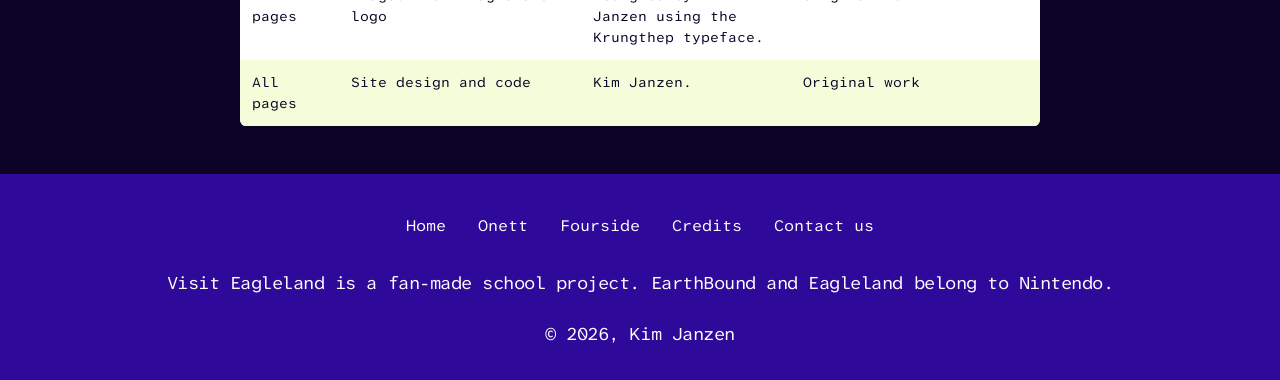
==== commit 9317c3c6: "swapped role=region divs for sections and tidied markup" ====
--- a/credits.html
+++ b/credits.html
@@ -4,8 +4,7 @@
     <meta charset="UTF-8" />
     <meta name="viewport" content="width=device-width, initial-scale=1.0" />
     <title>Credits | Visit Eagleland</title>
-    <meta
-      name="robots" content="noindex" />
+    <meta name="robots" content="noindex" />
     <link rel="stylesheet" href="styles/normalize-fwd.css" />
     <link rel="stylesheet" href="styles/styles.css" />
     <link rel="icon" type="image/png" href="favicon-96x96.png" sizes="96x96" />
@@ -19,12 +18,7 @@
   <body>
     <a class="skip-link" href="#main-content">Skip to main content</a>
     <header>
-      <div
-        class="announcement-bar"
-        tabindex="0"
-        role="region"
-        aria-label="Announcement"
-      >
+      <section class="announcement-bar" tabindex="0" aria-label="Announcement">
         <div class="announcement-track">
           <span>
             The Tourism Board accepts no liability for alien encounters, psychic
@@ -42,7 +36,7 @@
             phenomena, or unscheduled travel to other dimensions.
           </span>
         </div>
-      </div>
+      </section>
 
       <nav class="header-nav" aria-label="Main">
         <div class="contact-link">
@@ -69,374 +63,364 @@
         <p>EarthBound belongs to Nintendo, Ape Inc., and HAL Laboratory.</p>
       </section>
 
-      <section>
-        <div
-          class="table-scroll"
-          tabindex="0"
-          role="region"
-          aria-label="Credits table"
-        >
-          <table>
-            <caption>
-              <h2>Sources by page</h2>
-            </caption>
-            <thead>
-              <tr>
-                <th scope="col">Page</th>
-                <th scope="col">Item</th>
-                <th scope="col">Credit</th>
-                <th scope="col">Source</th>
-              </tr>
-            </thead>
-            <tbody>
-              <!-- EarthBound world map -->
-              <tr>
-                <td>Home</td>
-                <td>Image: EarthBound world map</td>
-                <td>Made by u/Earthboundmap. Game artwork © Nintendo.</td>
-                <td>
-                  Reddit, r/earthbound,
-                  <a
-                    href="https://www.reddit.com/r/earthbound/comments/q3oo86/92cm_x_42cm_giant_earthbound_map/"
-                    >92cm x 42cm Giant Earthbound map</a
-                  >, October 7, 2021
-                </td>
-              </tr>
-              <!-- Map of Onett -->
-              <tr>
-                <td>Home, Onett</td>
-                <td>Image: Map of Onett</td>
-                <td>Game artwork © Nintendo.</td>
-                <td>
-                  WikiBound,
-                  <a href="https://cdn.wikibound.info/f/f8/OnettMap.png"
-                    >File:OnettMap.png</a
-                  >, CC BY-SA 4.0
-                </td>
-              </tr>
-              <!-- Map of Twoson -->
-              <tr>
-                <td>Home</td>
-                <td>Image: Map of Twoson</td>
-                <td>Game artwork © Nintendo.</td>
-                <td>
-                  WikiBound,
-                  <a href="https://cdn.wikibound.info/4/47/TwosonMap.png"
-                    >File:TwosonMap.png</a
-                  >, CC BY-SA 4.0
-                </td>
-              </tr>
-              <!-- Map of Threed -->
-              <tr>
-                <td>Home</td>
-                <td>Image: Map of Threed</td>
-                <td>Game artwork © Nintendo.</td>
-                <td>
-                  WikiBound,
-                  <a href="https://cdn.wikibound.info/f/fb/ThreedMap.png"
-                    >File:ThreedMap.png</a
-                  >, CC BY-SA 4.0
-                </td>
-              </tr>
-              <!-- Map of Fourside -->
-              <tr>
-                <td>Home, Fourside</td>
-                <td>Image: Map of Fourside</td>
-                <td>Game artwork © Nintendo.</td>
-                <td>
-                  WikiBound,
-                  <a href="https://cdn.wikibound.info/e/e0/FoursideMap.png"
-                    >File:FoursideMap.png</a
-                  >, CC BY-SA 4.0
-                </td>
-              </tr>
-              <!-- Onett Theme -->
-              <tr>
-                <td>Onett</td>
-                <td>Audio: "Onett Theme"</td>
-                <td>
-                  Composed by Keiichi Suzuki and Hirokazu Tanaka. ℗ 1994 Sony
-                  Music Entertainment (Japan) Inc.
-                </td>
-                <td>
-                  From the game soundtrack
-                  <cite>MOTHER 2: Gyiyg no Gyakushū</cite>. Purchased from the
-                  iTunes Store,
-                  <a
-                    href="https://music.apple.com/ca/album/mother2-%E3%82%AE%E3%83%BC%E3%82%B0%E3%81%AE%E9%80%86%E8%A5%B2/1536706805"
-                  >
-                    Apple Music album page</a
-                  >
-                </td>
-              </tr>
-              <!-- Onett Town Facts -->
-              <tr>
-                <td>Onett</td>
-                <td>Text: Town facts</td>
-                <td>
-                  <cite>EarthBound Player's Guide</cite>, p. 17. © Nintendo.
-                </td>
-                <td>
-                  WikiBound,
-                  <a href="https://wikibound.info/wiki/Onett">Onett</a>, CC
-                  BY-SA 4.0
-                </td>
-              </tr>
-              <!-- Fourside Theme -->
-              <tr>
-                <td>Fourside</td>
-                <td>Audio: "Fourside Theme"</td>
-                <td>
-                  Composed by Keiichi Suzuki and Hirokazu Tanaka. ℗ 1994 Sony
-                  Music Entertainment (Japan) Inc.
-                </td>
-                <td>
-                  From the game soundtrack
-                  <cite>MOTHER 2: Gyiyg no Gyakushū</cite>. Purchased from the
-                  iTunes Store,
-                  <a
-                    href="https://music.apple.com/ca/album/mother2-%E3%82%AE%E3%83%BC%E3%82%B0%E3%81%AE%E9%80%86%E8%A5%B2/1536706805"
-                  >
-                    Apple Music album page</a
-                  >
-                </td>
-              </tr>
-              <!-- Fourside Town Facts -->
-              <tr>
-                <td>Fourside</td>
-                <td>Text: Town facts</td>
-                <td>
-                  Population and rainfall:
-                  <cite>EarthBound Player's Guide</cite>, p. 61. © Nintendo.
-                  Average temperature is based on New York City.
-                </td>
-                <td>
-                  WikiBound,
-                  <a href="https://wikibound.info/wiki/Fourside">Fourside</a>,
-                  CC BY-SA 4.0
-                </td>
-              </tr>
-              <!-- Map of Moonside -->
-              <tr>
-                <td>Fourside</td>
-                <td>Image: Map of Moonside</td>
-                <td>Game artwork © Nintendo.</td>
-                <td>
-                  WikiBound,
-                  <a href="https://cdn.wikibound.info/e/e0/MoonsideMap.png"
-                    >File:MoonsideMap.png</a
-                  >, CC BY-SA 4.0
-                </td>
-              </tr>
-              <!-- Moonside Theme -->
-              <tr>
-                <td>Fourside</td>
-                <td>Audio: "Moonside Theme"</td>
-                <td>
-                  Composed by Hirokazu Tanaka. ℗ 1994 Sony Music Entertainment
-                  (Japan) Inc.
-                </td>
-                <td>
-                  From the game soundtrack
-                  <cite>MOTHER 2: Gyiyg no Gyakushū</cite>. Purchased from the
-                  iTunes Store,
-                  <a
-                    href="https://music.apple.com/ca/album/mother2-%E3%82%AE%E3%83%BC%E3%82%B0%E3%81%AE%E9%80%86%E8%A5%B2/1536706805"
-                  >
-                    Apple Music album page</a
-                  >
-                </td>
-              </tr>
-              <!-- Haiku -->
-              <tr>
-                <td>Fourside</td>
-                <td>Text: Haiku</td>
-                <td>
-                  Ape Inc. and HAL Laboratory. <cite>EarthBound</cite>. Super
-                  Nintendo Entertainment System, Nintendo, 1995.
-                </td>
-                <td>Dialogue spoken by Everdred.</td>
-              </tr>
-              <!-- .visually-hidden rule  -->
-              <tr>
-                <td>Fourside</td>
-                <td>Reference: visually hidden text technique</td>
-                <td>The A11y Project contributors.</td>
-                <td>
-                  <a
-                    href="https://www.a11yproject.com/posts/how-to-hide-content/"
-                    >How-to: Hide content</a
-                  >
-                </td>
-              </tr>
-              <!-- Favicon -->
-              <tr>
-                <td>All pages</td>
-                <td>
-                  Favicon: MOTHER (EarthBound) Earth Logo (cropped from original
-                  image)
-                </td>
-                <td>
-                  Made by u/omnifected. Based on <cite>MOTHER 2</cite> artwork ©
-                  Nintendo.
-                </td>
-                <td>
-                  Reddit, r/wallpaper,
-                  <a
-                    href="https://www.reddit.com/r/wallpaper/comments/sqbk23/earthbound_30241964/"
-                    >Earthbound [3024x1964]</a
-                  >, February 11, 2022
-                </td>
-              </tr>
-              <!-- Press Start 2P -->
-              <tr>
-                <td>All pages</td>
-                <td>Font: Press Start 2P</td>
-                <td>Designed by CodeMan38. SIL Open Font License.</td>
-                <td>
-                  <a href="https://fonts.google.com/specimen/Press+Start+2P"
-                    >Google Fonts</a
-                  >
-                </td>
-              </tr>
-
-              <!-- Atkinson Hyperlegible Mono -->
-              <tr>
-                <td>All pages</td>
-                <td>Font: Atkinson Hyperlegible Mono</td>
-                <td>Designed by Braille Institute. SIL Open Font License.</td>
-                <td>
-                  <a
-                    href="https://fonts.google.com/specimen/Atkinson+Hyperlegible+Mono"
-                    >Google Fonts</a
-                  >
-                </td>
-              </tr>
-              <!-- Google Webfonts Helper -->
-              <tr>
-                <td>All pages</td>
-                <td>Tool: google-webfonts-helper</td>
-                <td>
-                  Made by Mario Ranftl. Used to download the self-hosted font
-                  files.
-                </td>
-                <td>
-                  <a href="https://gwfh.mranftl.com/fonts"
-                    >google-webfonts-helper</a
-                  >
-                </td>
-              </tr>
-              <!-- RealFaviconGenerator -->
-              <tr>
-                <td>All pages</td>
-                <td>Tool: RealFaviconGenerator</td>
-                <td>Used to generate the favicon and app icon files.</td>
-                <td>
-                  <a href="https://realfavicongenerator.net/"
-                    >RealFaviconGenerator</a
-                  >
-                </td>
-              </tr>
-              <!-- Delphi Tools -->
-              <tr>
-                <td>All pages</td>
-                <td>Tool: delphitools</td>
-                <td>Used to optimize SVG and convert PNG to WEBP.</td>
-                <td>
-                  <a href="https://delphi.tools/">delphitools</a>
-                </td>
-              </tr>
-              <!-- Marquee Reference -->
-              <tr>
-                <td>All pages</td>
-                <td>Reference: scrolling announcement bar technique</td>
-                <td>Shopify community thread.</td>
-                <td>
-                  <a
-                    href="https://community.shopify.com/t/marquee-at-the-announcement-bar/556851/5"
-                    >Shopify community thread</a
-                  >
-                </td>
-              </tr>
-              <!-- Announcement bar reduced-motion fix -->
-              <tr>
-                <td>All pages</td>
-                <td>
-                  Code: reduced-motion fallback for the announcement bar
-                </td>
-                <td>Claude (Anthropic).</td>
-                <td>
-                  <a href="https://claude.com/">Claude</a>
-                </td>
-              </tr>
-              <!-- Town page code help -->
-              <tr>
-                <td>Onett, Fourside</td>
-                <td>
-                  Code: Moonside show/hide fix, town banner sizing and hover
-                  caption, "At a glance" styling, travel advisory callout
-                </td>
-                <td>Claude (Anthropic).</td>
-                <td>
-                  <a href="https://claude.com/">Claude</a>
-                </td>
-              </tr>
-              <!-- normalize-fwd -->
-              <tr>
-                <td>All pages</td>
-                <td>Stylesheet: normalize-fwd.css</td>
-                <td>BCIT Front-End Web Developer program.</td>
-                <td>Course starter files</td>
-              </tr>
-              <!-- Game Lore -->
-              <tr>
-                <td>All pages</td>
-                <td>Research: Game lore</td>
-                <td>EarthBound Wiki contributors.</td>
-                <td>
-                  <a href="https://earthbound.fandom.com/wiki/EarthBound_Wiki"
-                    >EarthBound Wiki (Fandom)</a
-                  >
-                </td>
-              </tr>
-              <!-- Claude -->
-              <tr>
-                <td>All pages</td>
-                <td>
-                  AI: Copy feedback, HTML/CSS coaching and debugging suggestions
-                </td>
-                <td>Claude (Anthropic).</td>
-                <td>
-                  <a href="https://claude.com/">Claude</a>
-                </td>
-              </tr>
-              <!-- Original Game -->
-              <tr>
-                <td>All pages</td>
-                <td>Game: <cite>EarthBound</cite> (1994)</td>
-                <td>
-                  Created by Shigesato Itoi. © Nintendo, Ape Inc., and HAL
-                  Laboratory.
-                </td>
-                <td>Nintendo</td>
-              </tr>
-              <!-- Logo -->
-              <tr>
-                <td>All pages</td>
-                <td>Image: Visit Eagleland logo</td>
-                <td>Designed by Kim Janzen using the Krungthep typeface.</td>
-                <td>Original work</td>
-              </tr>
-              <!-- design/code -->
-              <tr>
-                <td>All pages</td>
-                <td>Site design and code</td>
-                <td>Kim Janzen.</td>
-                <td>Original work</td>
-              </tr>
-            </tbody>
-          </table>
-        </div>
+      <section class="table-scroll" tabindex="0" aria-label="Credits table">
+        <table>
+          <caption>
+            <h2>Sources by page</h2>
+          </caption>
+          <thead>
+            <tr>
+              <th scope="col">Page</th>
+              <th scope="col">Item</th>
+              <th scope="col">Credit</th>
+              <th scope="col">Source</th>
+            </tr>
+          </thead>
+          <tbody>
+            <!-- EarthBound world map -->
+            <tr>
+              <td>Home</td>
+              <td>Image: EarthBound world map</td>
+              <td>Made by u/Earthboundmap. Game artwork © Nintendo.</td>
+              <td>
+                Reddit, r/earthbound,
+                <a
+                  href="https://www.reddit.com/r/earthbound/comments/q3oo86/92cm_x_42cm_giant_earthbound_map/"
+                  >92cm x 42cm Giant Earthbound map</a
+                >, October 7, 2021
+              </td>
+            </tr>
+            <!-- Map of Onett -->
+            <tr>
+              <td>Home, Onett</td>
+              <td>Image: Map of Onett</td>
+              <td>Game artwork © Nintendo.</td>
+              <td>
+                WikiBound,
+                <a href="https://cdn.wikibound.info/f/f8/OnettMap.png"
+                  >File:OnettMap.png</a
+                >, CC BY-SA 4.0
+              </td>
+            </tr>
+            <!-- Map of Twoson -->
+            <tr>
+              <td>Home</td>
+              <td>Image: Map of Twoson</td>
+              <td>Game artwork © Nintendo.</td>
+              <td>
+                WikiBound,
+                <a href="https://cdn.wikibound.info/4/47/TwosonMap.png"
+                  >File:TwosonMap.png</a
+                >, CC BY-SA 4.0
+              </td>
+            </tr>
+            <!-- Map of Threed -->
+            <tr>
+              <td>Home</td>
+              <td>Image: Map of Threed</td>
+              <td>Game artwork © Nintendo.</td>
+              <td>
+                WikiBound,
+                <a href="https://cdn.wikibound.info/f/fb/ThreedMap.png"
+                  >File:ThreedMap.png</a
+                >, CC BY-SA 4.0
+              </td>
+            </tr>
+            <!-- Map of Fourside -->
+            <tr>
+              <td>Home, Fourside</td>
+              <td>Image: Map of Fourside</td>
+              <td>Game artwork © Nintendo.</td>
+              <td>
+                WikiBound,
+                <a href="https://cdn.wikibound.info/e/e0/FoursideMap.png"
+                  >File:FoursideMap.png</a
+                >, CC BY-SA 4.0
+              </td>
+            </tr>
+            <!-- Onett Theme -->
+            <tr>
+              <td>Onett</td>
+              <td>Audio: "Onett Theme"</td>
+              <td>
+                Composed by Keiichi Suzuki and Hirokazu Tanaka. ℗ 1994 Sony
+                Music Entertainment (Japan) Inc.
+              </td>
+              <td>
+                From the game soundtrack
+                <cite>MOTHER 2: Gyiyg no Gyakushū</cite>. Purchased from the
+                iTunes Store,
+                <a
+                  href="https://music.apple.com/ca/album/mother2-%E3%82%AE%E3%83%BC%E3%82%B0%E3%81%AE%E9%80%86%E8%A5%B2/1536706805"
+                >
+                  Apple Music album page</a
+                >
+              </td>
+            </tr>
+            <!-- Onett Town Facts -->
+            <tr>
+              <td>Onett</td>
+              <td>Text: Town facts</td>
+              <td>
+                <cite>EarthBound Player's Guide</cite>, p. 17. © Nintendo.
+              </td>
+              <td>
+                WikiBound,
+                <a href="https://wikibound.info/wiki/Onett">Onett</a>, CC BY-SA
+                4.0
+              </td>
+            </tr>
+            <!-- Fourside Theme -->
+            <tr>
+              <td>Fourside</td>
+              <td>Audio: "Fourside Theme"</td>
+              <td>
+                Composed by Keiichi Suzuki and Hirokazu Tanaka. ℗ 1994 Sony
+                Music Entertainment (Japan) Inc.
+              </td>
+              <td>
+                From the game soundtrack
+                <cite>MOTHER 2: Gyiyg no Gyakushū</cite>. Purchased from the
+                iTunes Store,
+                <a
+                  href="https://music.apple.com/ca/album/mother2-%E3%82%AE%E3%83%BC%E3%82%B0%E3%81%AE%E9%80%86%E8%A5%B2/1536706805"
+                >
+                  Apple Music album page</a
+                >
+              </td>
+            </tr>
+            <!-- Fourside Town Facts -->
+            <tr>
+              <td>Fourside</td>
+              <td>Text: Town facts</td>
+              <td>
+                Population and rainfall:
+                <cite>EarthBound Player's Guide</cite>, p. 61. © Nintendo.
+                Average temperature is based on New York City.
+              </td>
+              <td>
+                WikiBound,
+                <a href="https://wikibound.info/wiki/Fourside">Fourside</a>, CC
+                BY-SA 4.0
+              </td>
+            </tr>
+            <!-- Map of Moonside -->
+            <tr>
+              <td>Fourside</td>
+              <td>Image: Map of Moonside</td>
+              <td>Game artwork © Nintendo.</td>
+              <td>
+                WikiBound,
+                <a href="https://cdn.wikibound.info/e/e0/MoonsideMap.png"
+                  >File:MoonsideMap.png</a
+                >, CC BY-SA 4.0
+              </td>
+            </tr>
+            <!-- Moonside Theme -->
+            <tr>
+              <td>Fourside</td>
+              <td>Audio: "Moonside Theme"</td>
+              <td>
+                Composed by Hirokazu Tanaka. ℗ 1994 Sony Music Entertainment
+                (Japan) Inc.
+              </td>
+              <td>
+                From the game soundtrack
+                <cite>MOTHER 2: Gyiyg no Gyakushū</cite>. Purchased from the
+                iTunes Store,
+                <a
+                  href="https://music.apple.com/ca/album/mother2-%E3%82%AE%E3%83%BC%E3%82%B0%E3%81%AE%E9%80%86%E8%A5%B2/1536706805"
+                >
+                  Apple Music album page</a
+                >
+              </td>
+            </tr>
+            <!-- Haiku -->
+            <tr>
+              <td>Fourside</td>
+              <td>Text: Haiku</td>
+              <td>
+                Ape Inc. and HAL Laboratory. <cite>EarthBound</cite>. Super
+                Nintendo Entertainment System, Nintendo, 1995.
+              </td>
+              <td>Dialogue spoken by Everdred.</td>
+            </tr>
+            <!-- .visually-hidden rule  -->
+            <tr>
+              <td>Fourside</td>
+              <td>Reference: visually hidden text technique</td>
+              <td>The A11y Project contributors.</td>
+              <td>
+                <a href="https://www.a11yproject.com/posts/how-to-hide-content/"
+                  >How-to: Hide content</a
+                >
+              </td>
+            </tr>
+            <!-- Favicon -->
+            <tr>
+              <td>All pages</td>
+              <td>
+                Favicon: MOTHER (EarthBound) Earth Logo (cropped from original
+                image)
+              </td>
+              <td>
+                Made by u/omnifected. Based on <cite>MOTHER 2</cite> artwork ©
+                Nintendo.
+              </td>
+              <td>
+                Reddit, r/wallpaper,
+                <a
+                  href="https://www.reddit.com/r/wallpaper/comments/sqbk23/earthbound_30241964/"
+                  >Earthbound [3024x1964]</a
+                >, February 11, 2022
+              </td>
+            </tr>
+            <!-- Press Start 2P -->
+            <tr>
+              <td>All pages</td>
+              <td>Font: Press Start 2P</td>
+              <td>Designed by CodeMan38. SIL Open Font License.</td>
+              <td>
+                <a href="https://fonts.google.com/specimen/Press+Start+2P"
+                  >Google Fonts</a
+                >
+              </td>
+            </tr>
+
+            <!-- Atkinson Hyperlegible Mono -->
+            <tr>
+              <td>All pages</td>
+              <td>Font: Atkinson Hyperlegible Mono</td>
+              <td>Designed by Braille Institute. SIL Open Font License.</td>
+              <td>
+                <a
+                  href="https://fonts.google.com/specimen/Atkinson+Hyperlegible+Mono"
+                  >Google Fonts</a
+                >
+              </td>
+            </tr>
+            <!-- Google Webfonts Helper -->
+            <tr>
+              <td>All pages</td>
+              <td>Tool: google-webfonts-helper</td>
+              <td>
+                Made by Mario Ranftl. Used to download the self-hosted font
+                files.
+              </td>
+              <td>
+                <a href="https://gwfh.mranftl.com/fonts"
+                  >google-webfonts-helper</a
+                >
+              </td>
+            </tr>
+            <!-- RealFaviconGenerator -->
+            <tr>
+              <td>All pages</td>
+              <td>Tool: RealFaviconGenerator</td>
+              <td>Used to generate the favicon and app icon files.</td>
+              <td>
+                <a href="https://realfavicongenerator.net/"
+                  >RealFaviconGenerator</a
+                >
+              </td>
+            </tr>
+            <!-- Delphi Tools -->
+            <tr>
+              <td>All pages</td>
+              <td>Tool: delphitools</td>
+              <td>Used to optimize SVG and convert PNG to WEBP.</td>
+              <td>
+                <a href="https://delphi.tools/">delphitools</a>
+              </td>
+            </tr>
+            <!-- Marquee Reference -->
+            <tr>
+              <td>All pages</td>
+              <td>Reference: scrolling announcement bar technique</td>
+              <td>Shopify community thread.</td>
+              <td>
+                <a
+                  href="https://community.shopify.com/t/marquee-at-the-announcement-bar/556851/5"
+                  >Shopify community thread</a
+                >
+              </td>
+            </tr>
+            <!-- Announcement bar reduced-motion fix -->
+            <tr>
+              <td>All pages</td>
+              <td>Code: reduced-motion fallback for the announcement bar</td>
+              <td>Claude (Anthropic).</td>
+              <td>
+                <a href="https://claude.com/">Claude</a>
+              </td>
+            </tr>
+            <!-- Town page code help -->
+            <tr>
+              <td>Onett, Fourside</td>
+              <td>
+                Code: Moonside show/hide fix, town banner sizing and hover
+                caption, "At a glance" styling, travel advisory callout
+              </td>
+              <td>Claude (Anthropic).</td>
+              <td>
+                <a href="https://claude.com/">Claude</a>
+              </td>
+            </tr>
+            <!-- normalize-fwd -->
+            <tr>
+              <td>All pages</td>
+              <td>Stylesheet: normalize-fwd.css</td>
+              <td>BCIT Front-End Web Developer program.</td>
+              <td>Course starter files</td>
+            </tr>
+            <!-- Game Lore -->
+            <tr>
+              <td>All pages</td>
+              <td>Research: Game lore</td>
+              <td>EarthBound Wiki contributors.</td>
+              <td>
+                <a href="https://earthbound.fandom.com/wiki/EarthBound_Wiki"
+                  >EarthBound Wiki (Fandom)</a
+                >
+              </td>
+            </tr>
+            <!-- Claude -->
+            <tr>
+              <td>All pages</td>
+              <td>
+                AI: Copy feedback, HTML/CSS coaching and debugging suggestions
+              </td>
+              <td>Claude (Anthropic).</td>
+              <td>
+                <a href="https://claude.com/">Claude</a>
+              </td>
+            </tr>
+            <!-- Original Game -->
+            <tr>
+              <td>All pages</td>
+              <td>Game: <cite>EarthBound</cite> (1994)</td>
+              <td>
+                Created by Shigesato Itoi. © Nintendo, Ape Inc., and HAL
+                Laboratory.
+              </td>
+              <td>Nintendo</td>
+            </tr>
+            <!-- Logo -->
+            <tr>
+              <td>All pages</td>
+              <td>Image: Visit Eagleland logo</td>
+              <td>Designed by Kim Janzen using the Krungthep typeface.</td>
+              <td>Original work</td>
+            </tr>
+            <!-- design/code -->
+            <tr>
+              <td>All pages</td>
+              <td>Site design and code</td>
+              <td>Kim Janzen.</td>
+              <td>Original work</td>
+            </tr>
+          </tbody>
+        </table>
       </section>
     </main>
 
@@ -448,7 +432,9 @@
             <li class="menu-item"><a href="onett.html">Onett</a></li>
             <li class="menu-item"><a href="fourside.html">Fourside</a></li>
             <li class="menu-item"><a href="credits.html">Credits</a></li>
-            <li class="menu-item"><a href="index.html#contact-us">Contact us</a></li>
+            <li class="menu-item">
+              <a href="index.html#contact-us">Contact us</a>
+            </li>
           </ul>
         </nav>
         <p>
--- a/styles/styles.css
+++ b/styles/styles.css
@@ -101,14 +101,14 @@
   color: currentColor;
 }
 
+a:focus-visible {
+  outline: 0.125rem solid currentColor;
+  outline-offset: 0.125rem;
+}
+
 a:hover,
 a:focus-visible {
   color: #f5ea53;
-}
-
-a:focus-visible {
-  outline: 0.125rem solid currentColor;
-  outline-offset: 0.125rem;
 }
 
 a:active {
@@ -602,6 +602,7 @@
   border-radius: 0.4rem;
   overflow-x: auto;
   margin: 1.5rem 1rem;
+  padding-block: 0;
 }
 
 .table-scroll:focus-visible {
@@ -839,4 +840,8 @@
     max-width: 48rem;
     margin-inline: auto;
   }
-}
+
+  .table-scroll {
+    margin-inline: auto;
+  }
+}
